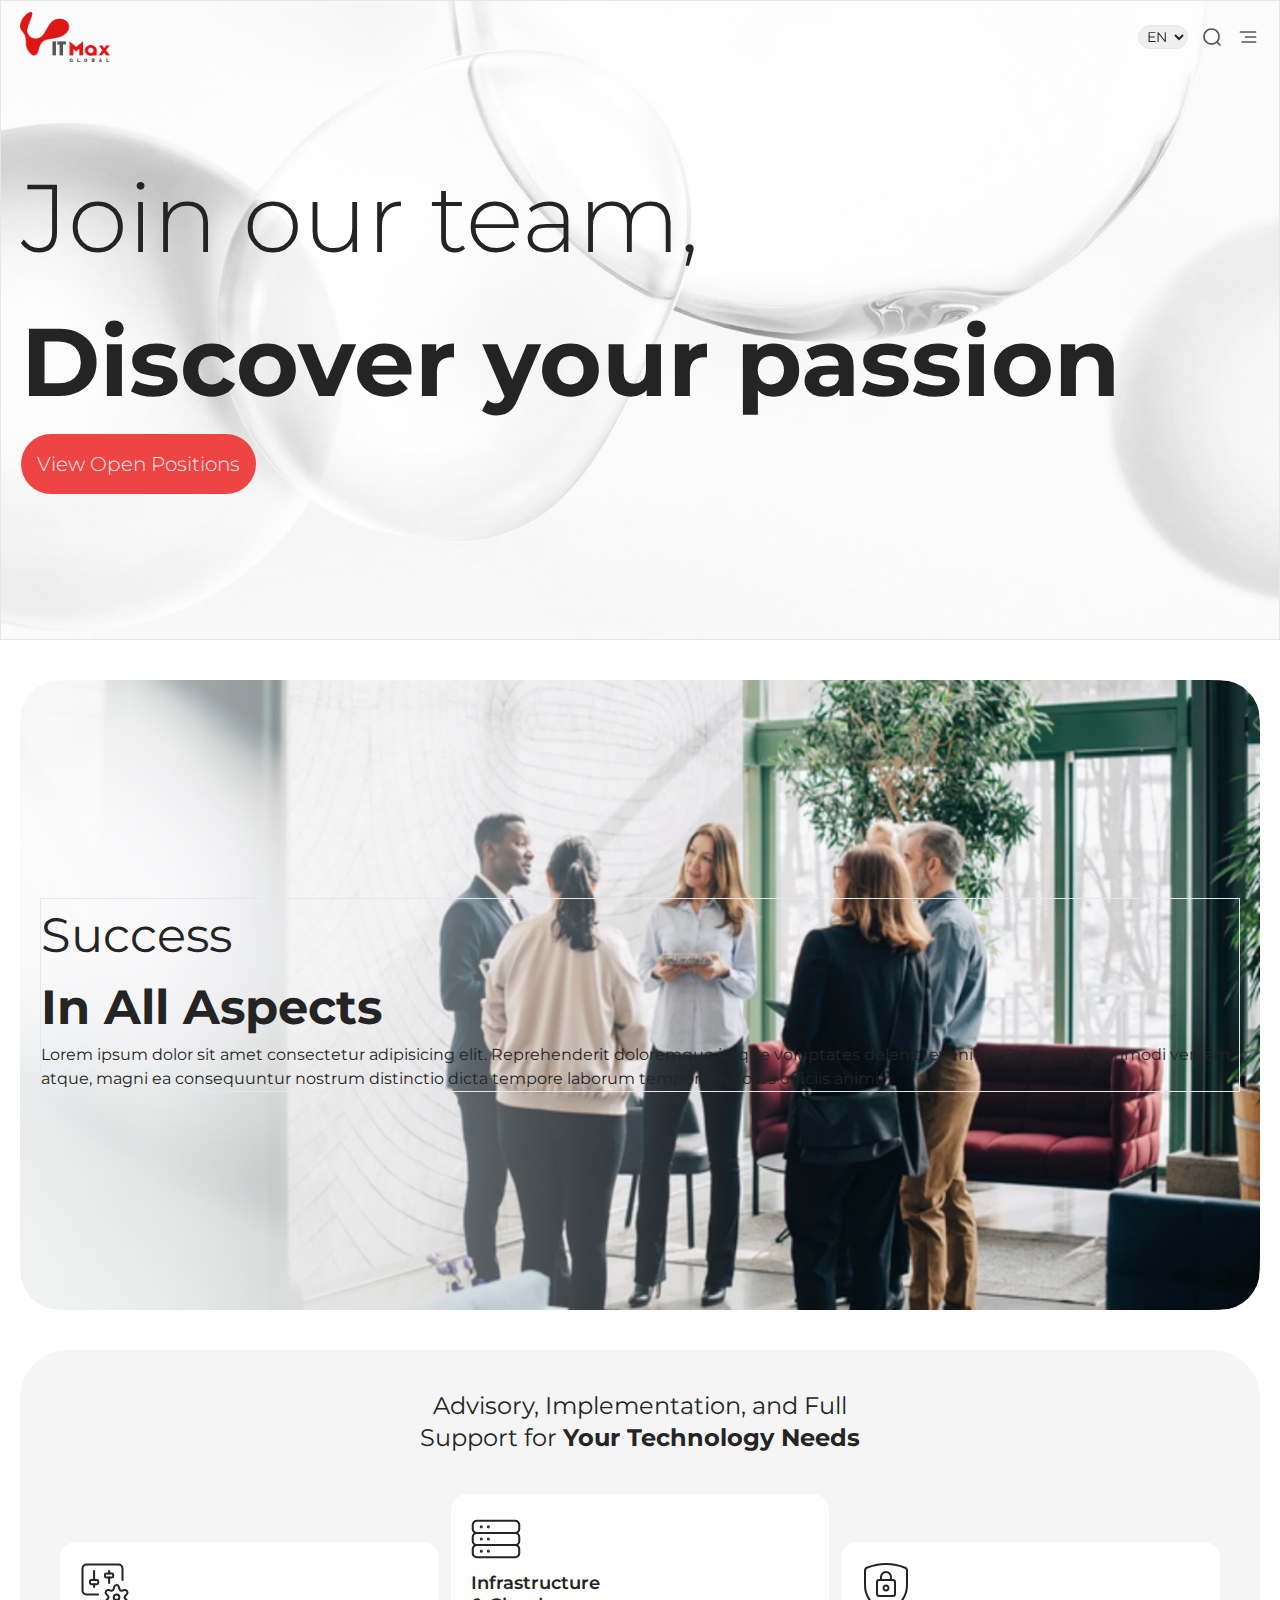
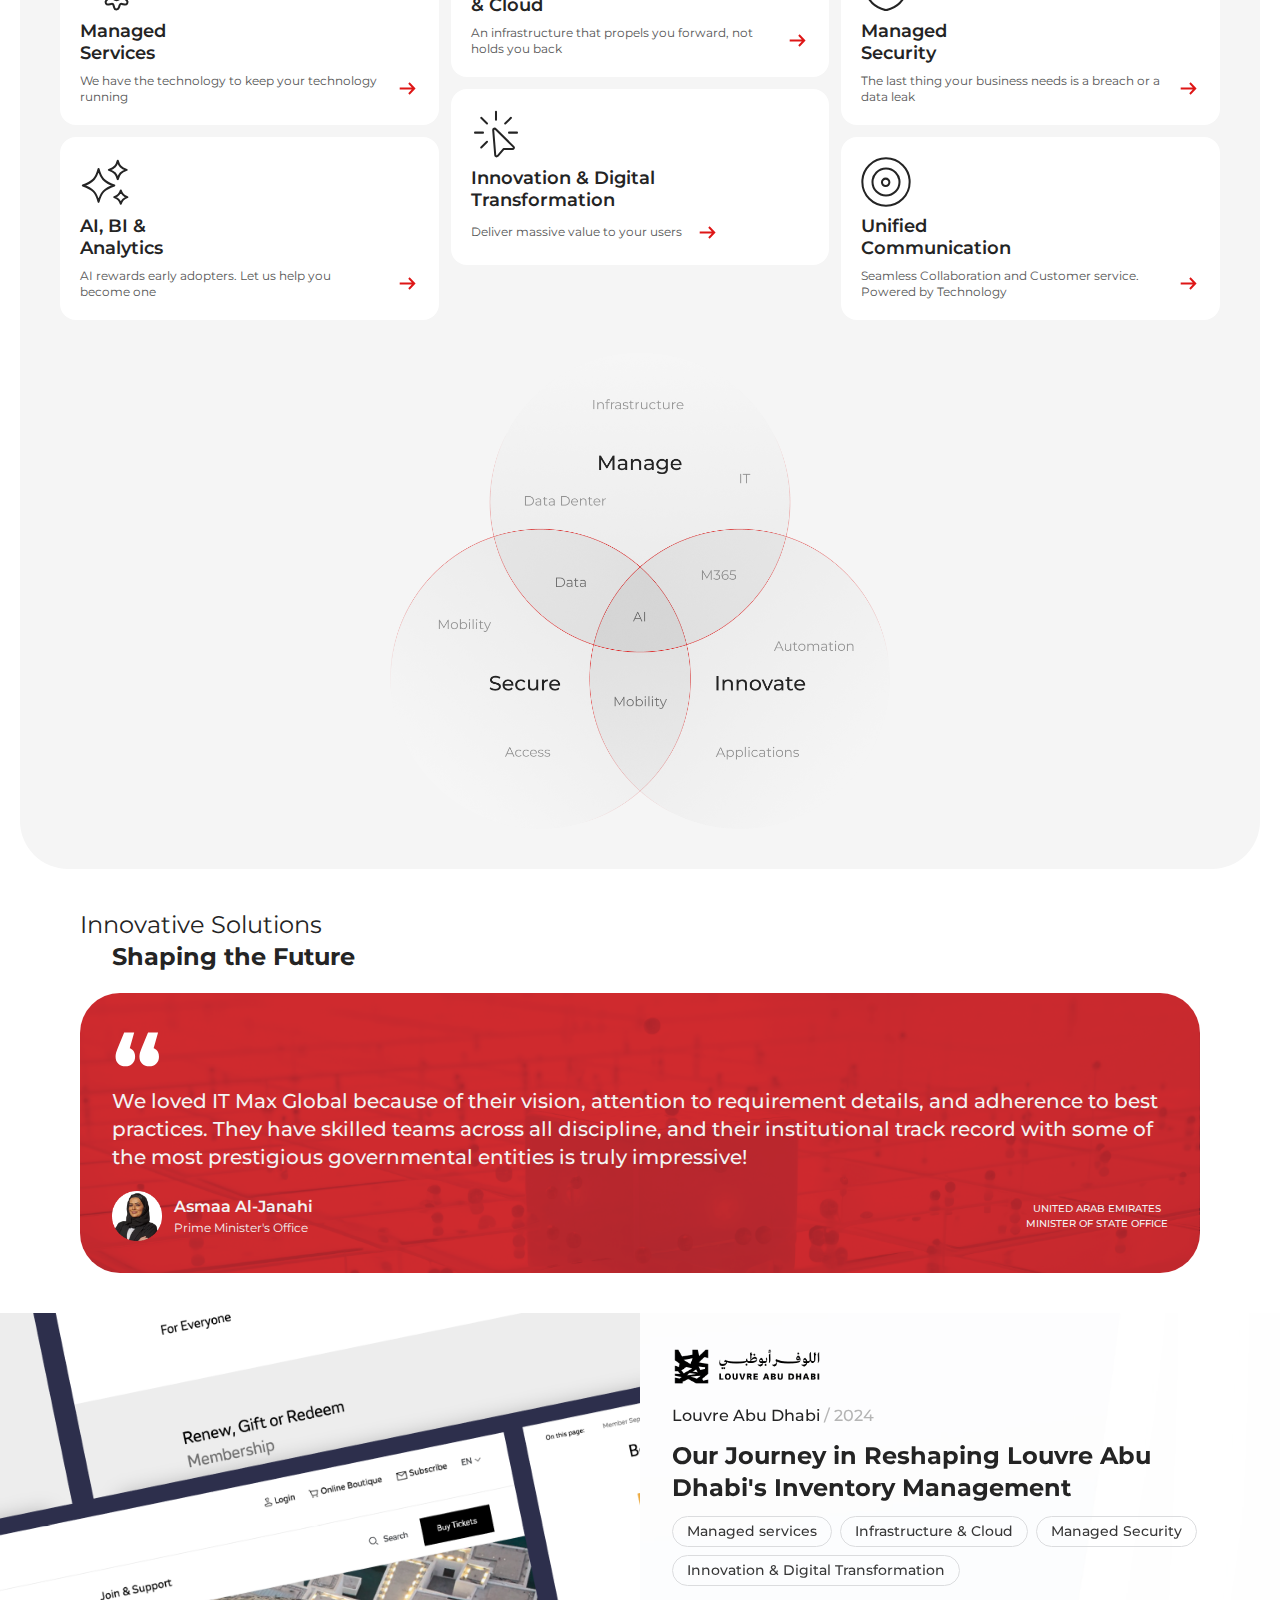
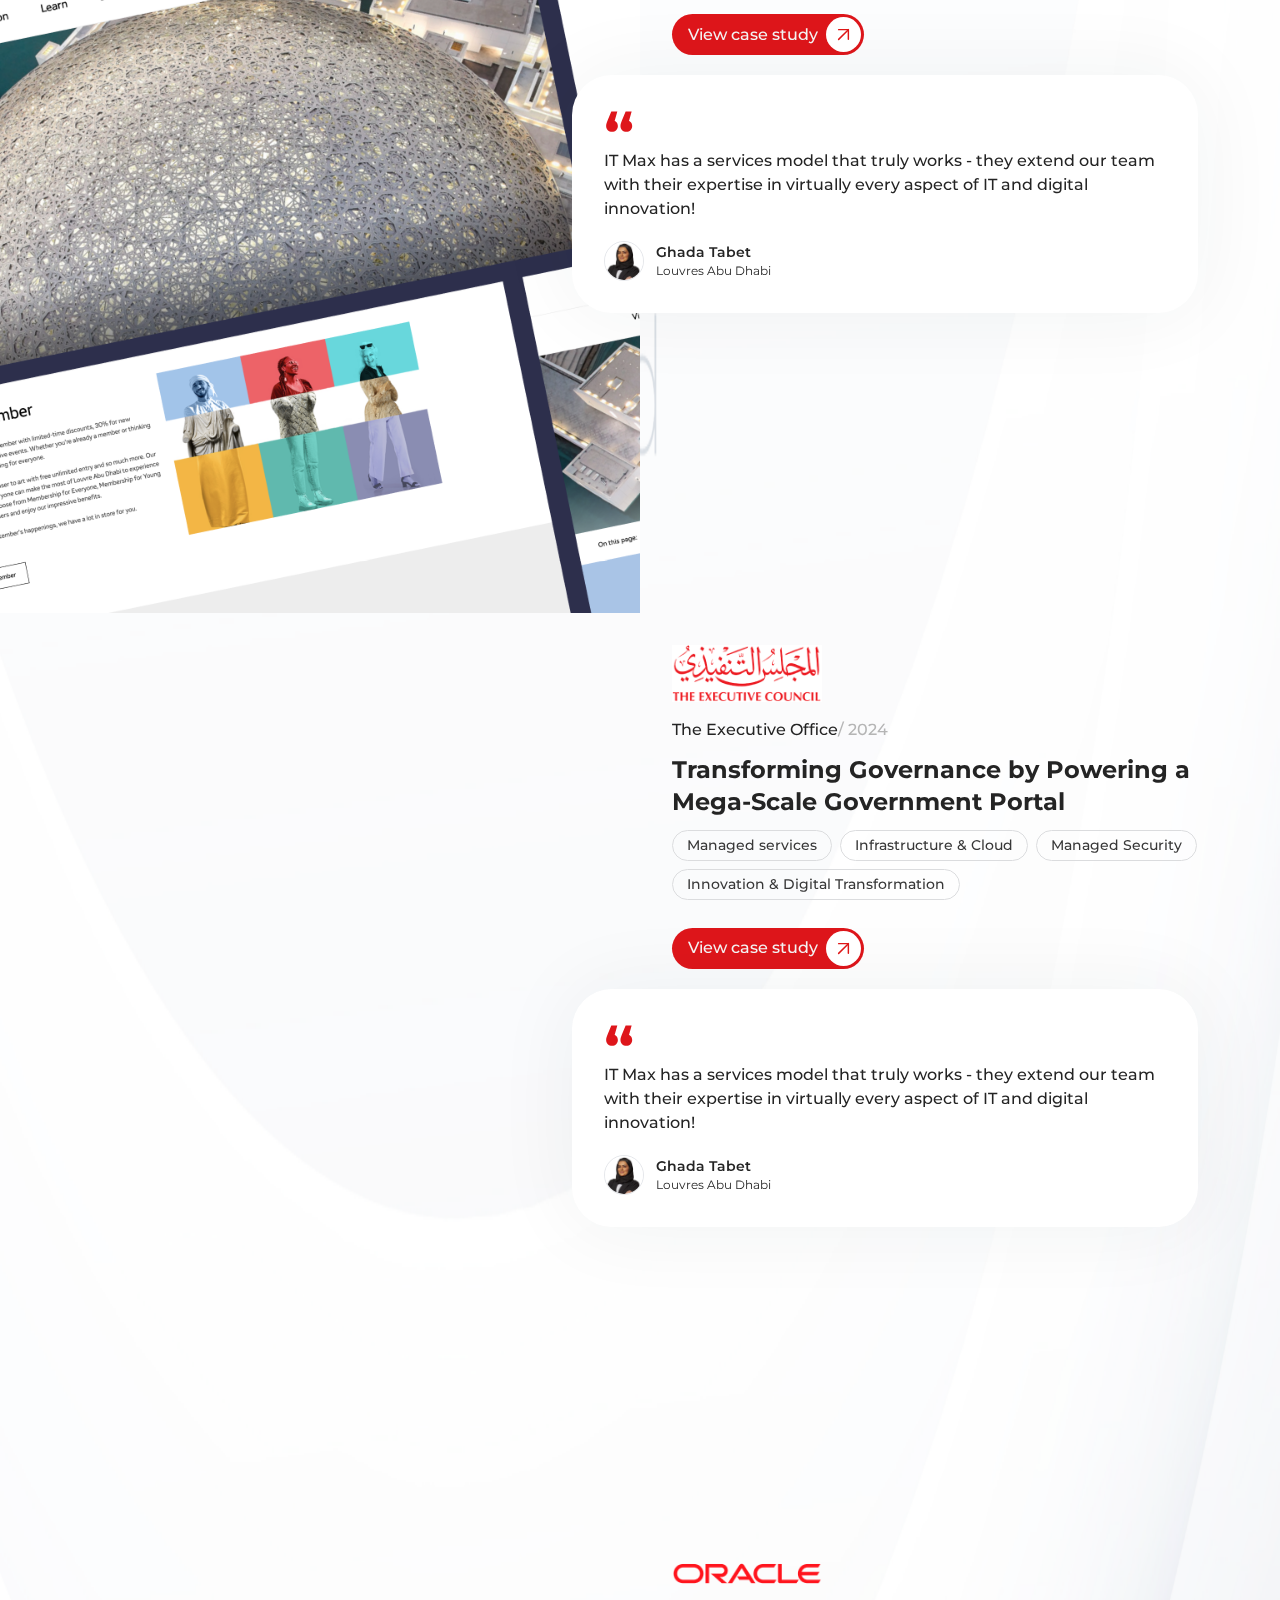
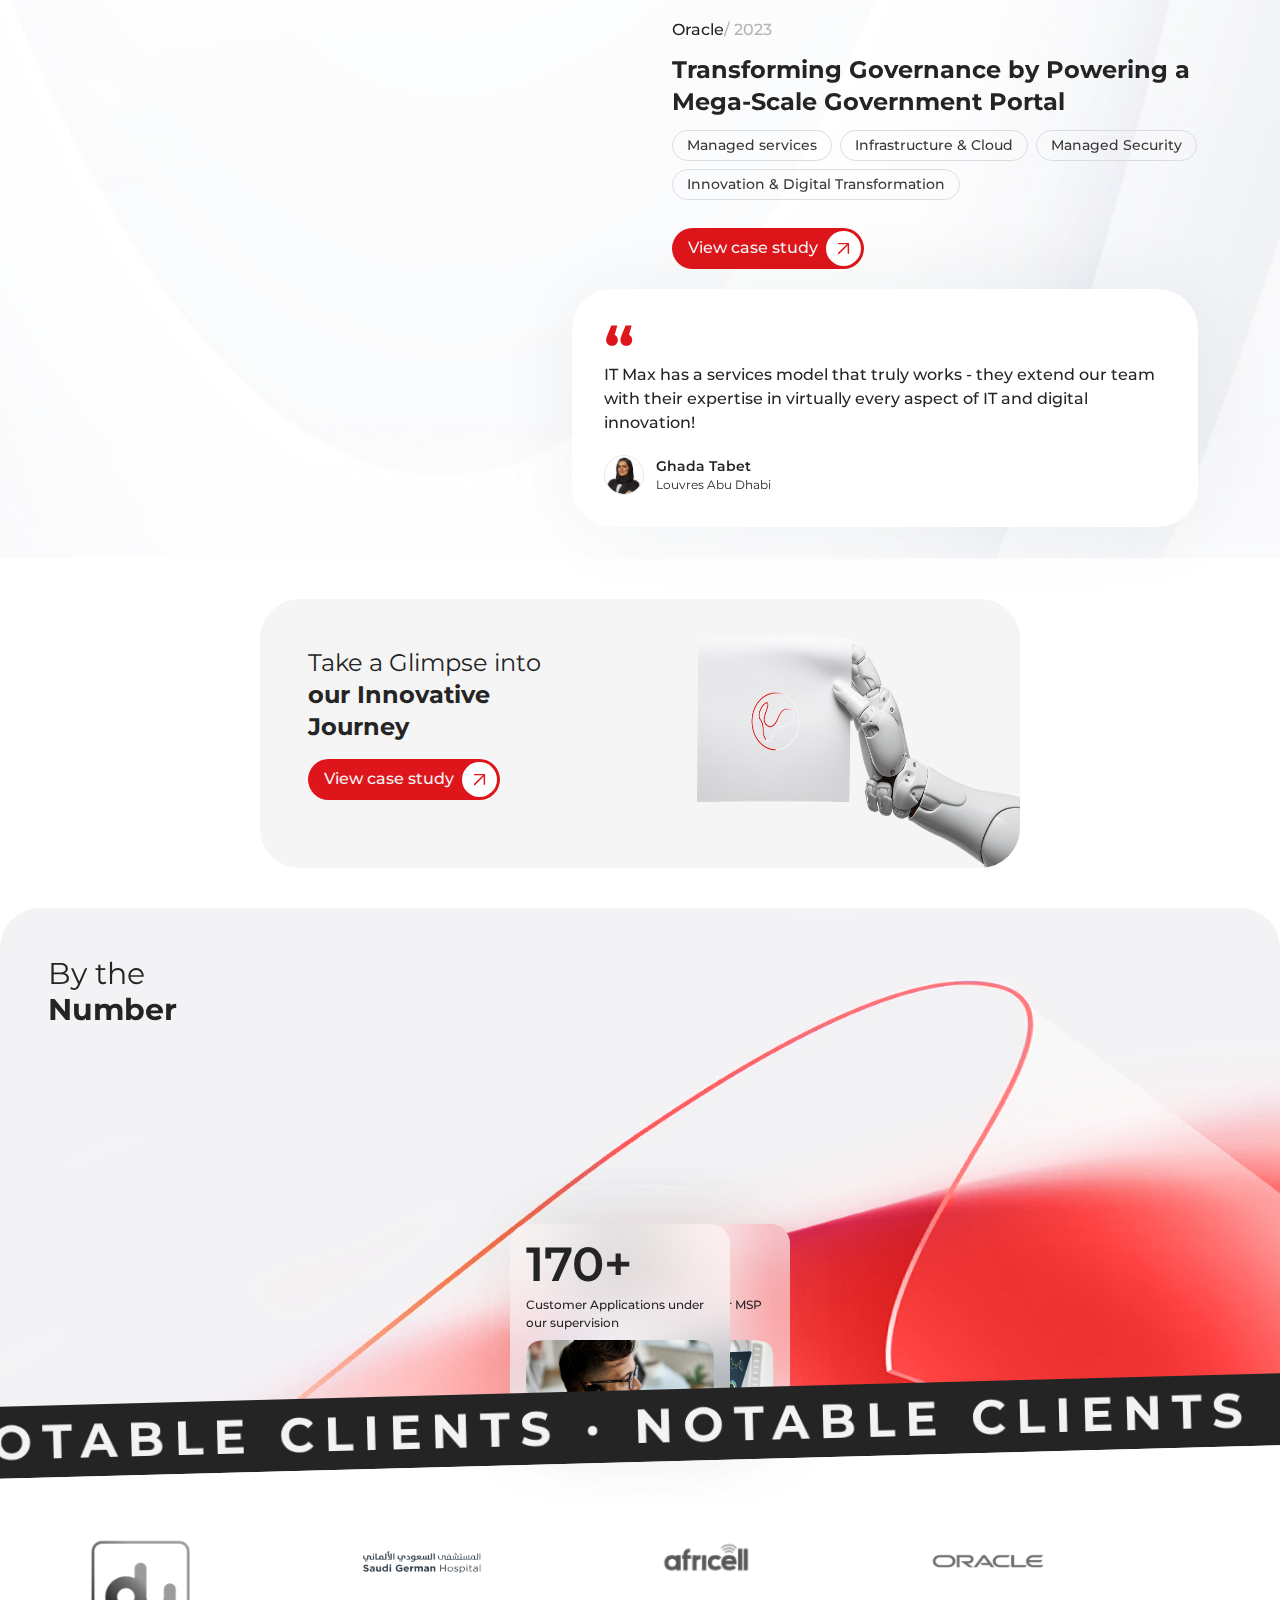
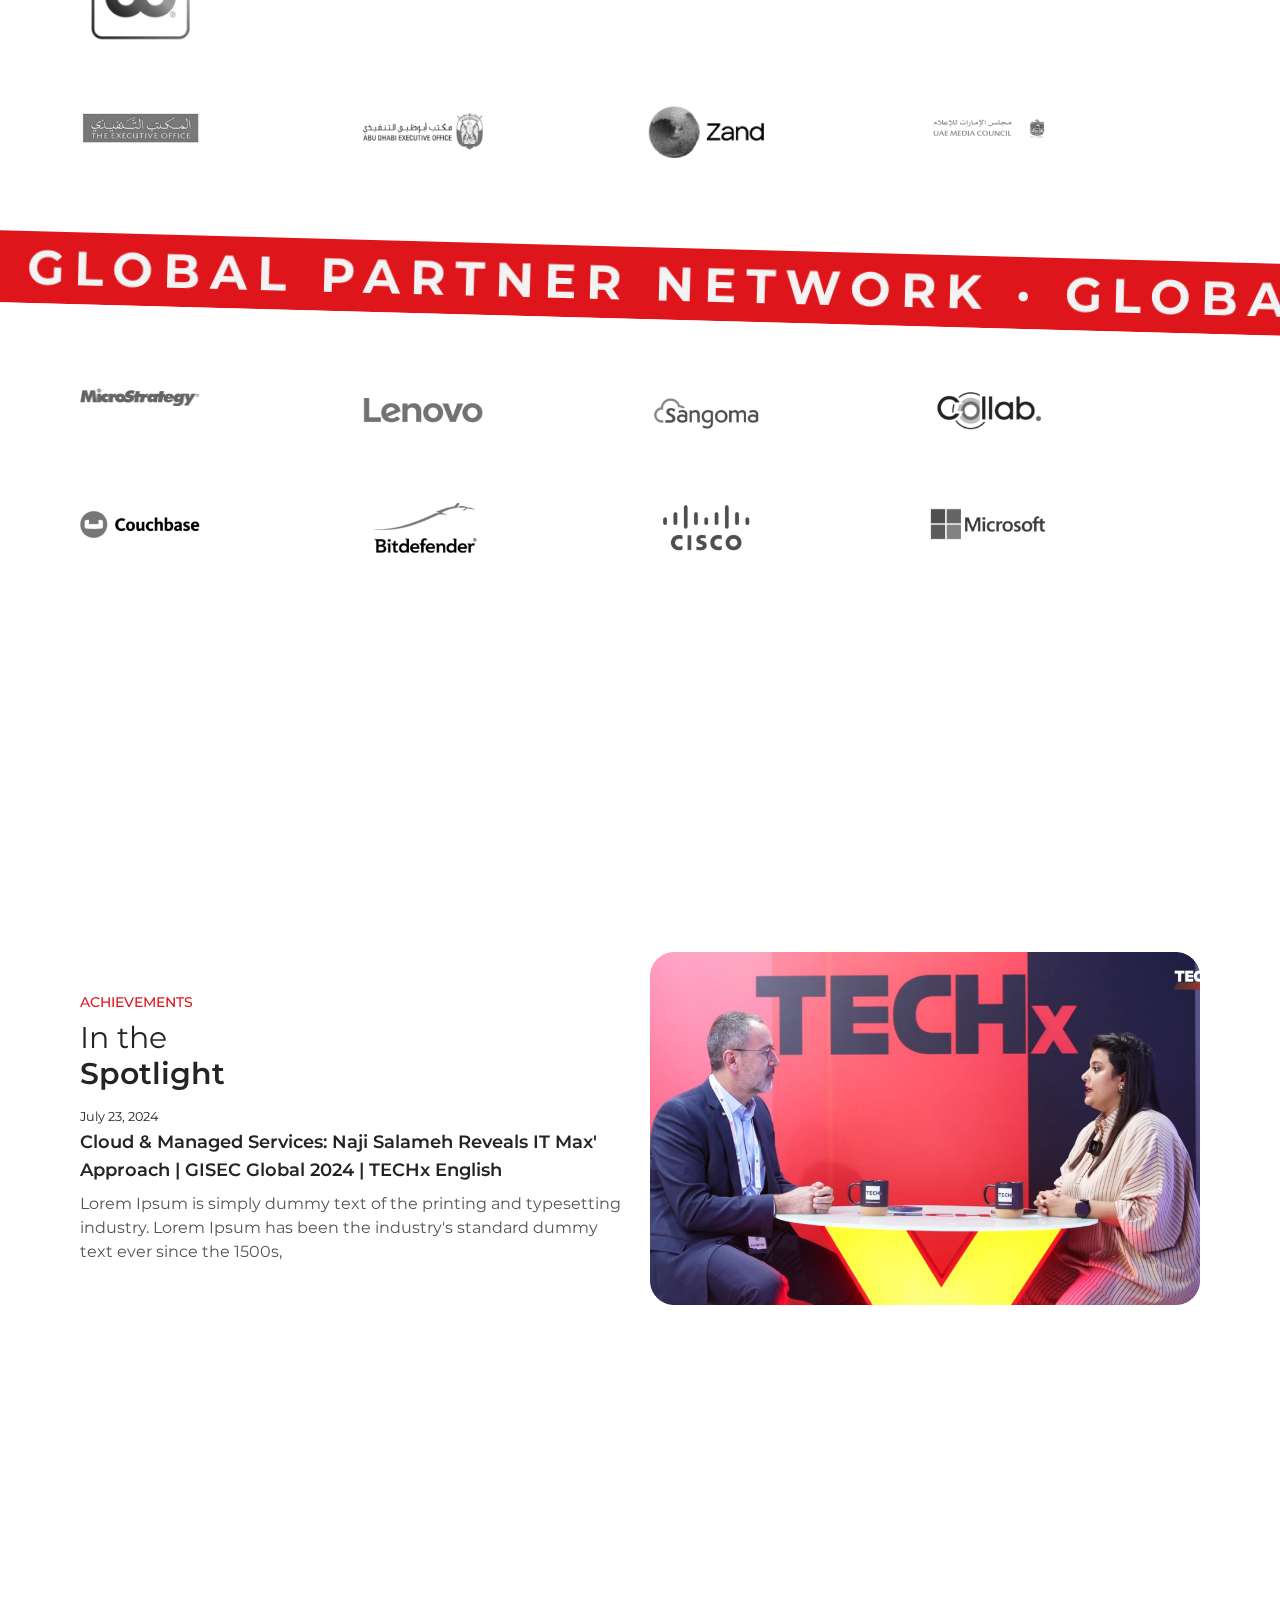
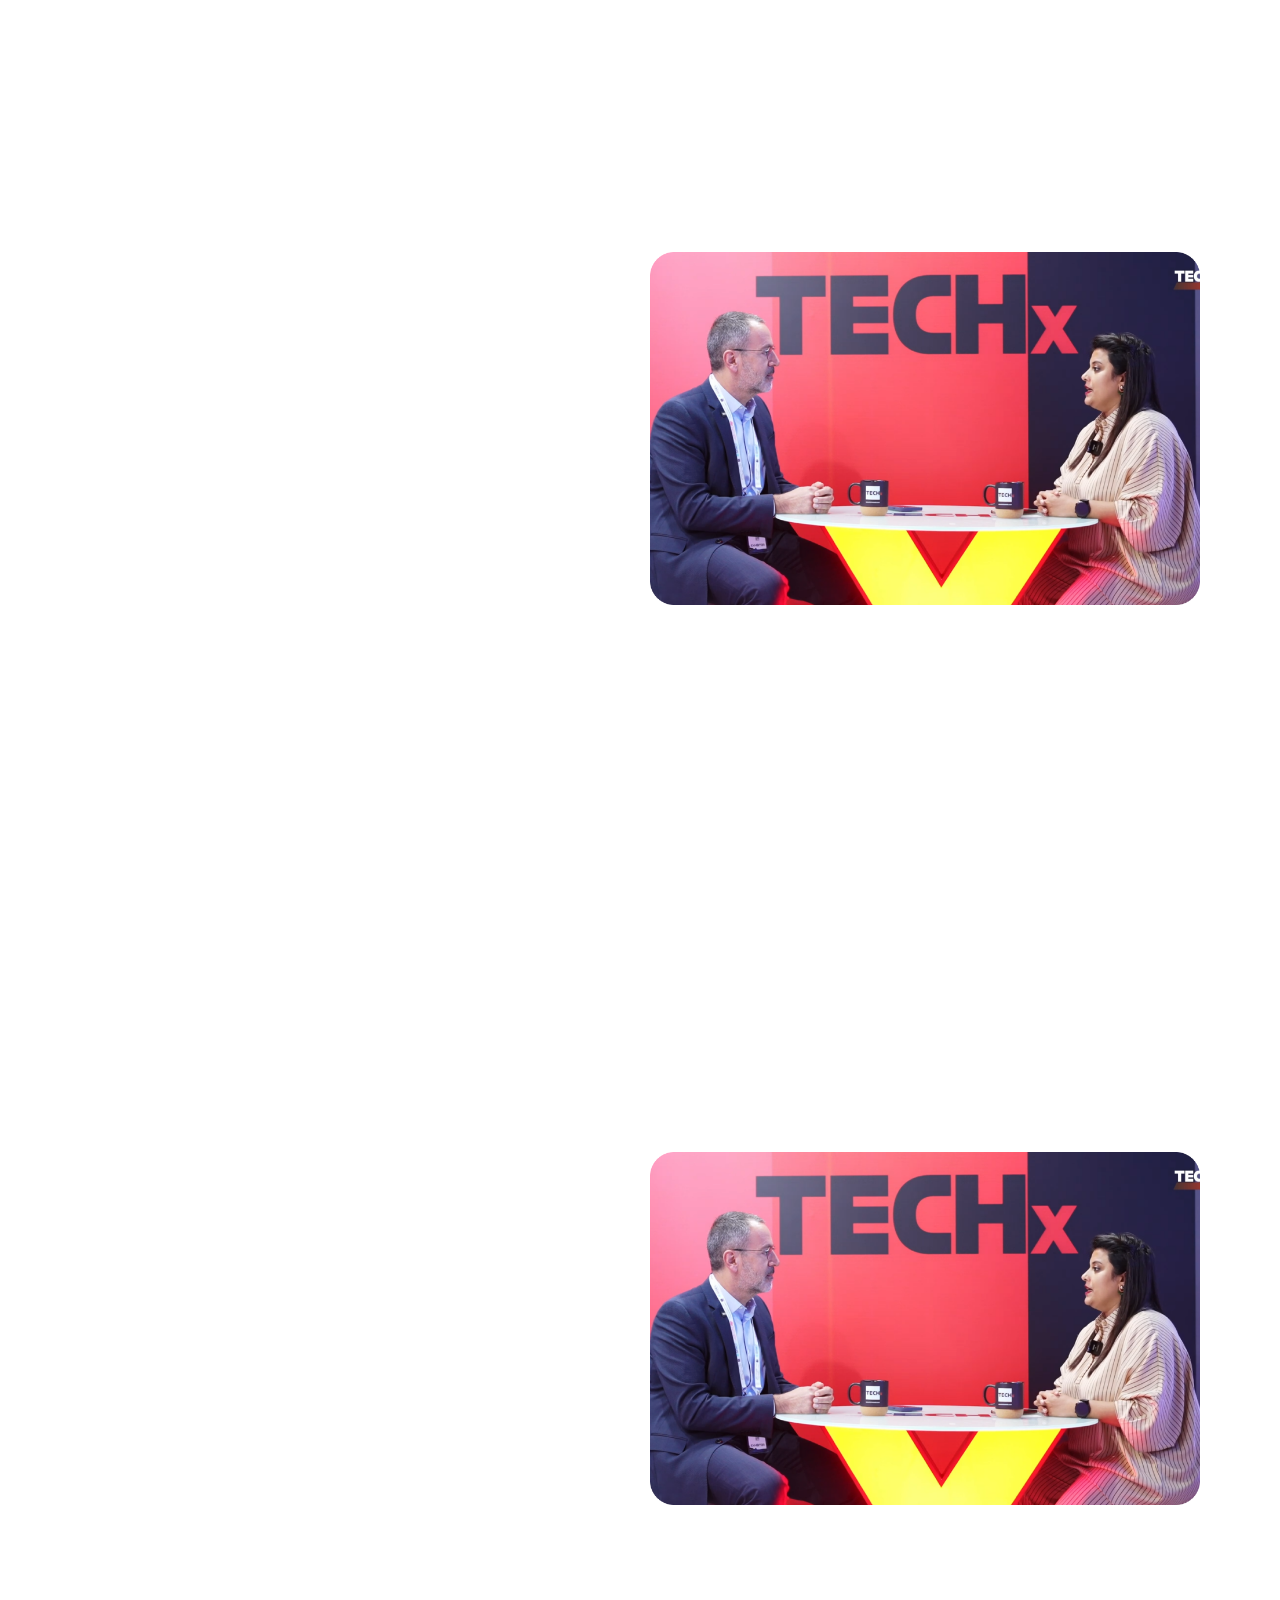
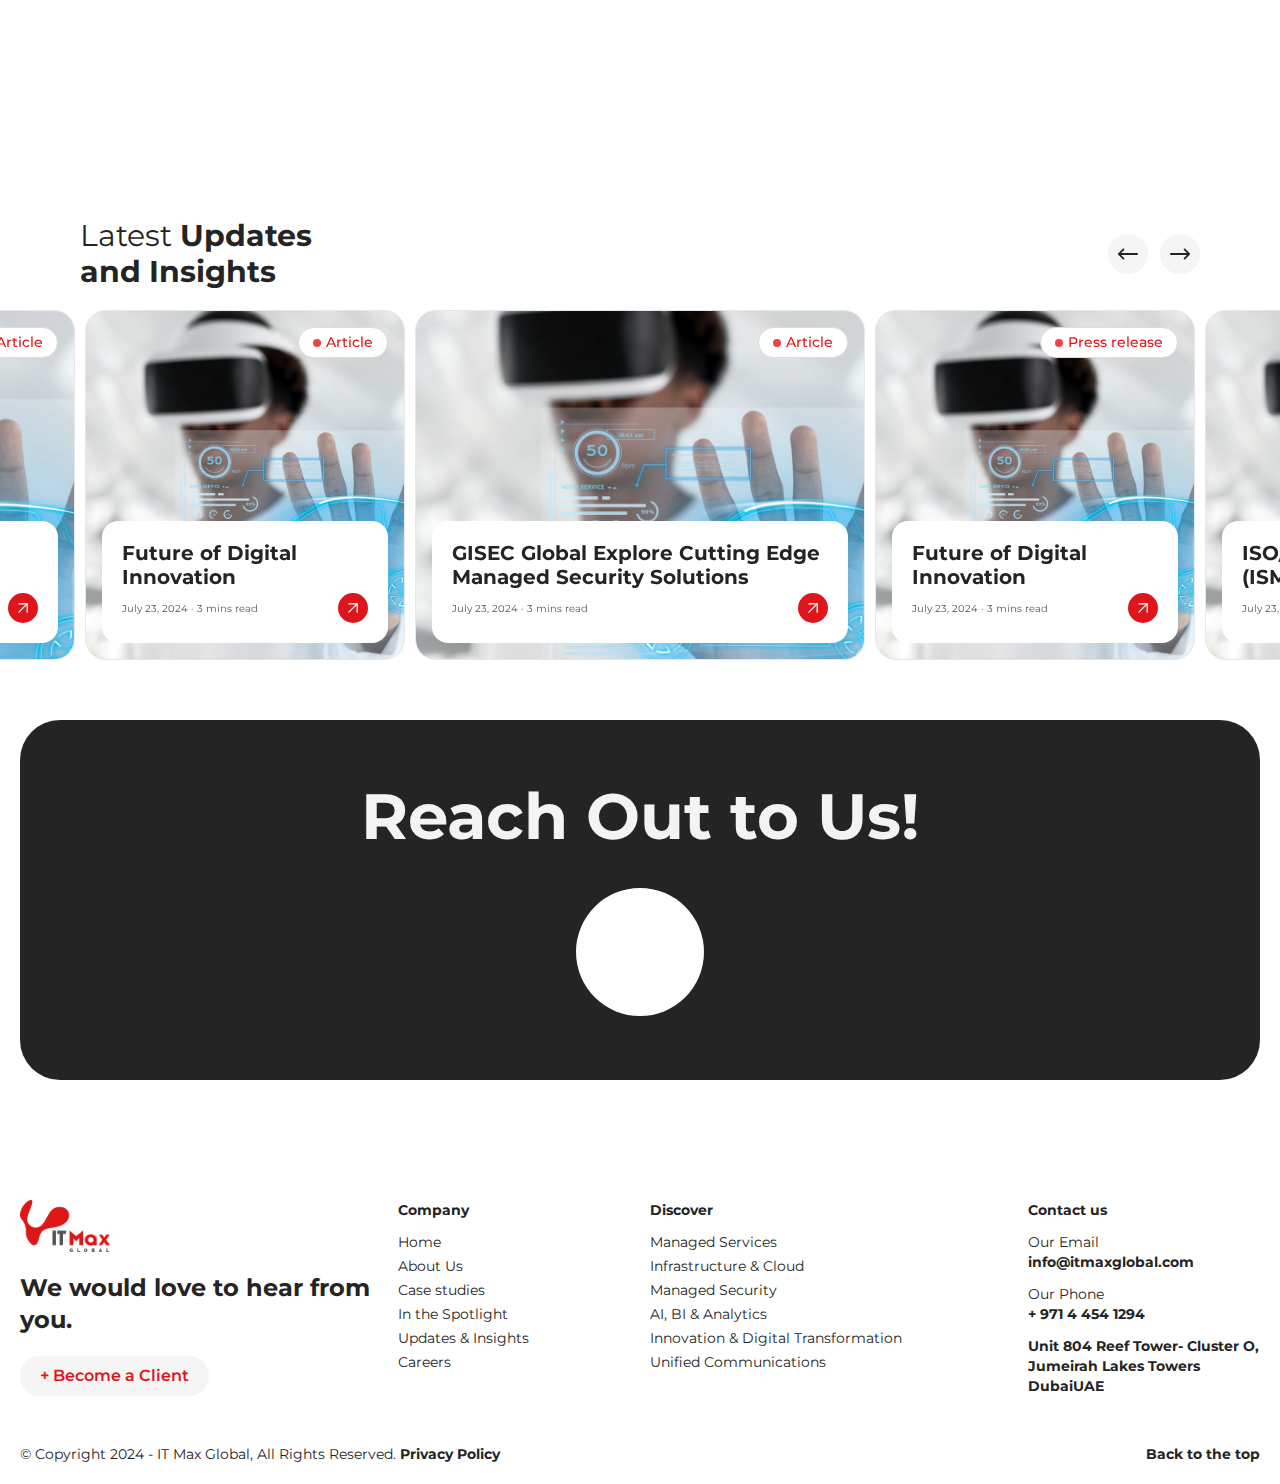
==== Careers.html @ 62c4c4c8 "Updates" ====
<!DOCTYPE html>
<html lang="en">

<head>
    <meta charset="UTF-8">
    <meta name="viewport" content="width=device-width, initial-scale=1.0">
    <title>ITMAX Global</title>
    <!-- https://unpkg.com/tailwindcss@1.9.6/dist/tailwind.min.css -->
    <link rel="stylesheet" type="text/css" href="./css/slick.css" />
    <link rel="stylesheet" href="./css/style.css">
</head>

<body class="bg-white">

    <header class="fixed top-0 w-full bg-transparent z-[1500]">
        <div class="container px-5 mx-auto">
            <div class="flex items-center py-3">
                <div class="grow">
                    <img src="./assets/logo.png" class="w-[90px] h-[50px] app-logo">
                </div>
                <div class="flex gap-3">
                    <select class="border rounded-full px-1 text-sm">
                        <option value="en">EN</option>
                    </select>
                    <img src="./icons/search.svg" class="w-[24px] h-[24px] cursor-pointer">
                    <img src="./icons/toggle.svg" class="w-[24px] h-[24px] cursor-pointer open-sidebar">
                </div>
            </div>
        </div>
    </header>

    <!-- Sidebar -->
    <section class="sidebar fixed w-screen h-screen bg-white left-[-100vw] z-[3000] overflow-y-auto">
        <div class="grid grid-cols-1 md:grid-cols-12 min-h-screen">
            <div class="col-span-5 p-[3rem] py-[2rem]">
                <div class="flex mb-[5rem] items-center">
                    <div class="grow">
                        <img src="./assets/logo.png" class="w-[90px] h-[50px]">
                    </div>
                    <div class="flex gap-3 justify-end  md:hidden">
                        <select class="border rounded-full px-1 text-sm">
                            <option value="en">EN</option>
                        </select>
                        <img src="./icons/search.svg" class="w-[24px] h-[24px] cursor-pointer">
                        <img src="./icons/close.svg" class="w-[24px] h-[24px] cursor-pointer close-sidebar">
                    </div>
                </div>

                <div class="flex flex-col gap-3">
                    <a href="#" class="item active">Home</a>
                    <a href="#" class="item">About Us</a>
                    <a href="#" class="item">Case studies</a>
                    <a href="#" class="item">In the spotlight</a>
                    <a href="#" class="item">Updates & Insights</a>
                    <a href="#" class="item">Careers</a>
                    <a href="#" class="item">Contact Us</a>
                </div>
            </div>
            <div class="col-span-7 p-[3rem] py-[2rem] bg-[#F5F5F5] h-full flex flex-col">
                <!-- <div class="flex flex-col">  -->
                <div class="hidden md:block">
                    <div class="flex gap-3 justify-end mb-[5rem]">
                        <select class="border rounded-full px-1 text-sm">
                            <option value="en">EN</option>
                        </select>
                        <img src="./icons/search.svg" class="w-[24px] h-[24px] cursor-pointer">
                        <img src="./icons/close.svg" class="w-[24px] h-[24px] cursor-pointer close-sidebar">
                    </div>
                </div>

                <h5 class="text-3xl font-medium mb-[2rem]">Services</h5>


                <div class="grid grid-cols-1 md:grid-cols-2 gap-4 mb-5">
                    <a href="#"
                        class="flex items-center bg-white p-4 px-5 rounded-[1.5rem] font-bold  hover:px-6 transition-all h-fit">
                        <div class="grow text-nowrap">Managed <br>Services</div>
                        <div><img src="./icons/right-arrow.svg" class="w-[30px]"></div>
                    </a>
                    <a href="#"
                        class="flex items-center bg-white p-4 px-5 rounded-[1.5rem] font-bold hover:px-6 transition-all h-fit">
                        <div class="grow text-nowrap">Infrastructure <br>& Cloud</div>
                        <div><img src="./icons/right-arrow.svg" class="w-[30px]"></div>
                    </a>
                    <a href="#"
                        class="flex items-center bg-white p-4 px-5 rounded-[1.5rem] font-bold hover:px-6 transition-all h-fit">
                        <div class="grow text-nowrap">Managed <br>Security</div>
                        <div><img src="./icons/right-arrow.svg" class="w-[30px]"></div>
                    </a>
                    <a href="#"
                        class="flex items-center bg-white p-4 px-5 rounded-[1.5rem] font-bold hover:px-6 transition-all h-fit">
                        <div class="grow text-nowrap">AI, BI & <br>Analytics</div>
                        <div><img src="./icons/right-arrow.svg" class="w-[30px]"></div>
                    </a>
                    <a href="#"
                        class="flex items-center bg-white p-4 px-5 rounded-[1.5rem] font-bold hover:px-6 transition-all h-fit">
                        <div class="grow text-nowrap">Innovation & Digital <br>Transformation</div>
                        <div><img src="./icons/right-arrow.svg" class="w-[30px]"></div>
                    </a>
                    <a href="#"
                        class="flex items-center bg-white p-4 px-5 rounded-[1.5rem] font-bold hover:px-6 transition-all h-fit">
                        <div class="grow text-nowrap">Unified <br>& Communications</div>
                        <div><img src="./icons/right-arrow.svg" class="w-[30px]"></div>
                    </a>
                </div>
                <div class="grow"></div>
                <div class="flex mt-5 md:m-0 md:items-end flex-col md:flex-row gap-10 md:gap-0">
                    <div class="grow">
                        <h6 class="mb-4 text-[#555] font-medium">Our Awards</h6>
                        <div class="flex items-center gap-3">
                            <img src="./assets/awards/1.png" class="w-[50px]">
                            <img src="./assets/awards/2.png" class="h-[50px]">
                        </div>
                    </div>
                    <div class="flex flex-row md:flex-col gap-3">
                        <a href="https://facebook.com" target="_blank"
                            class="bg-[#E4E4E4] w-[40px] h-[40px] rounded-full p-2"><img
                                src="./assets/social/facebook.png" alt="Facebook" class="w-[25px] h-[25px]" /></a>
                        <a href="#"
                            class="bg-[#E4E4E4] w-[40px] h-[40px] rounded-full flex items-center justify-center"><img
                                src="./assets/social/x.png" alt="X" class="w-[20px] h-[20px]" /></a>
                        <a href="#"
                            class="bg-[#E4E4E4] w-[40px] h-[40px] rounded-full flex items-center justify-center"><img
                                src="./assets/social/instagram.png" alt="Instagram" class="w-[20px] h-[20px]" /></a>
                        <a href="#"
                            class="bg-[#E4E4E4] w-[40px] h-[40px] rounded-full flex items-center justify-center"><img
                                src="./assets/social/linked-in.png" alt="LinedIn" class="w-[20px] h-[20px]" /></a>
                    </div>
                </div>
                <!-- </div> -->
            </div>
        </div>
    </section>

    <!-- Banner -->
    <section class="border banner w-full flex flex-col items-start justify-center">
        <div class="container px-5 mx-auto text-black border-2 ">

            <div class=" flex items-center">
                <div
                    class="heading-1 h--[48px] md:h--[115px] relative overflow--hidden font-light text-[1rem] md:text-[6rem] md:leading-[5rem] text-black">
                    <div class="flex gap-3 items-start">Join our team,</div>
                    <div class="flex gap-3 items-center">
                        <span class="font-bold">Discover your passion</span>
                    </div>
                    <button
                        class="flex text-xl justify-center items-center bg-red-500 text-white w-[30rem] rounded-full p-4 hover:bg-black hover:text-yellow-500">
                        View Open Positions
                    </button>
                </div>
            </div>



        </div>
    </section>



    <!-- Overview -->
    <section class="container p-5 pt-10 mx-auto" >
        <div
            class="overview-background  min-h-[50vh] lg:min-h-[70vh] flex items-center justify-center p-5 rounded-[2.5rem]">
            <div class="border flex items-start min-w-10 flex-col">
                <h1 class="text-[1rem] md:text-[3rem] md:leading-[5rem] text-black">Success</h1>
                    <span class="font-bold md:text-[3rem]">In All Aspects</span>
                    <span class="w-[15rem]"> Lorem ipsum dolor sit amet consectetur adipisicing elit. Reprehenderit doloremque itaque voluptates deleniti eveniet? Obcaecati commodi veniam atque, magni ea consequuntur nostrum distinctio dicta tempore laborum tempora maiores officiis animi!</span>
              

            </div>
        </div>
    </section>


    <!-- Services -->
    <section class="container p-5 mx-auto" id="services">
        <div class="w-full bg-light p-10 rounded-[3rem]">
            <div class="relative max-w-[450px] mx-auto mb-10 heading">
                <h5 class="text-2xl text-center">Advisory, Implementation, and Full Support for <span
                        class="font-bold">Your Technology Needs</span></h5>
            </div>

            <div class="relative grid md:grid-cols-3 gap-3 content">
                <div class="flex flex-col gap-3 md:mt-[3rem]">
                    <div class="bg-white p-5 rounded-2xl js-tilt hover:shadow-xl">
                        <img src="./icons/managed-services.svg" class="w-[50px] h-[50px] mb-2">
                        <h5 class="font-semibold mb-2 text-lg leading-[1.4rem]">Managed <br>Services</h5>
                        <div class="flex gap-3 items-center">
                            <p class="text-dark text-xs">We have the technology to keep your technology running</p>
                            <img src="./icons/right-arrow.svg" class="w-[25px] h-[25px]">
                        </div>
                    </div>

                    <div class="bg-white p-5 rounded-2xl js-tilt hover:shadow-xl">
                        <img src="./icons/ai-bi-analysis.svg" class="w-[50px] h-[50px] mb-2">
                        <h5 class="font-semibold mb-2 text-lg leading-[1.4rem]">AI, BI & <br>Analytics</h5>
                        <div class="flex gap-3 items-center">
                            <p class="text-dark text-xs">AI rewards early adopters. Let us help you become one</p>
                            <img src="./icons/right-arrow.svg" class="w-[25px] h-[25px]">
                        </div>
                    </div>
                </div>

                <div class="flex flex-col gap-3">
                    <div class="bg-white p-5 rounded-2xl js-tilt hover:shadow-xl">
                        <img src="./icons/Infrastructure-and-cloud.svg" class="w-[50px] h-[50px] mb-2">
                        <h5 class="font-semibold mb-2 text-lg leading-[1.4rem]">Infrastructure <br>& Cloud</h5>
                        <div class="flex gap-3  items-center">
                            <p class="text-dark text-xs">An infrastructure that propels you forward, not holds you back
                            </p>
                            <img src="./icons/right-arrow.svg" class="w-[25px] h-[25px]">
                        </div>
                    </div>

                    <div class="bg-white p-5 rounded-2xl js-tilt hover:shadow-xl">
                        <img src="./icons/digital-transformation.svg" class="w-[50px] h-[50px] mb-2">
                        <h5 class="font-semibold mb-2 text-lg leading-[1.4rem]">Innovation & Digital <br>Transformation
                        </h5>
                        <div class="flex gap-3 items-center">
                            <p class="text-dark text-xs">Deliver massive value to your users</p>
                            <img src="./icons/right-arrow.svg" class="w-[25px] h-[25px]">
                        </div>
                    </div>
                </div>

                <div class="flex flex-col gap-3 md:mt-[3rem]">
                    <div class="bg-white p-5 rounded-2xl js-tilt hover:shadow-xl">
                        <img src="./icons/managed-security.svg" class="w-[50px] h-[50px] mb-2">
                        <h5 class="font-semibold mb-2 text-lg leading-[1.4rem]">Managed <br>Security</h5>
                        <div class="flex gap-3 items-center">
                            <p class="text-dark text-xs">The last thing your business needs is a breach or a data leak
                            </p>
                            <img src="./icons/right-arrow.svg" class="w-[25px] h-[25px]">
                        </div>
                    </div>

                    <div class="bg-white p-5 rounded-2xl js-tilt hover:shadow-xl">
                        <img src="./icons/unified-communication.svg" class="w-[50px] h-[50px] mb-2">
                        <h5 class="font-semibold mb-2 text-lg leading-[1.4rem]">Unified <br>Communication</h5>
                        <div class="flex gap-3 items-center">
                            <p class="text-dark text-xs">Seamless Collaboration and Customer service. Powered by
                                Technology</p>
                            <img src="./icons/right-arrow.svg" class="w-[25px] h-[25px]">
                        </div>
                    </div>
                </div>
            </div>

            <div class="max-w-[500px] mx-auto mt-[2rem]">
                <img src="./assets//service-overview.png" class="w-full">
            </div>
        </div>
    </section>

    <!-- Quote -->
    <section class="container py-5 px-5 md:px-20 mx-auto" id="quote">
        <div class="relative heading">
            <h5 class="text-2xl">Innovative Solutions</h5>
            <h5 class="text-2xl font-bold ms-[2rem] mb-5">Shaping the Future</h5>
        </div>

        <div
            class="relative content bg-red p-8 rounded-[2.5rem] text-white bg-[url('../assets/testimonial-background.png')] bg-image">
            <div class="text-[5rem] mb-3">
                <svg xmlns="http://www.w3.org/2000/svg" width="50" height="50" viewBox="0 0 77 76" fill="none">
                    <path
                        d="M34.1753 10.8594L23.8903 47.7737L20.462 33.9308C24.9292 33.9308 28.5653 35.2126 31.3703 37.776C34.1753 40.3395 35.5778 43.8772 35.5778 48.3889C35.5778 52.7981 34.1233 56.387 31.2145 59.1556C28.4095 61.8216 24.8772 63.1546 20.6178 63.1546C16.2545 63.1546 12.6183 61.8216 9.70945 59.1556C6.90445 56.387 5.50195 52.7981 5.50195 48.3889C5.50195 47.0559 5.60584 45.7741 5.81362 44.5437C6.0214 43.2107 6.43695 41.6726 7.06029 39.9294C7.68362 38.1862 8.56668 35.8791 9.70945 33.0079L18.7478 10.8594L34.1753 10.8594ZM70.952 10.8594L60.667 47.7737L57.2386 33.9308C61.7058 33.9308 65.342 35.2126 68.147 37.776C70.952 40.3395 72.3545 43.8772 72.3545 48.3889C72.3545 52.7981 70.9 56.387 67.9911 59.1556C65.1861 61.8216 61.6539 63.1546 57.3945 63.1546C53.0311 63.1546 49.395 61.8216 46.4861 59.1556C43.6811 56.387 42.2786 52.7981 42.2786 48.3889C42.2786 47.0559 42.3825 45.7741 42.5903 44.5437C42.7981 43.2107 43.2136 41.6726 43.837 39.9294C44.4603 38.1862 45.3433 35.8791 46.4861 33.0079L55.5245 10.8594L70.952 10.8594Z"
                        fill="white" />
                </svg>
            </div>
            <blockquote class="text-xl mb-5 font-medium">
                We loved IT Max Global because of their vision, attention to requirement details, and adherence to best
                practices. They have skilled teams across all discipline, and their institutional track record with some
                of the most prestigious governmental entities is truly impressive!
            </blockquote>

            <div class="flex flex-col md:flex-row gap-3 items-center">
                <img src="./assets/asmaa-al-janahi.png" class="w-[50px] h-[50px]">
                <div class="grow">
                    <h5 class="font-semibold">Asmaa Al-Janahi</h5>
                    <p class="text-[12px]">Prime Minister's Office</p>
                </div>
                <div class="text-[10px] font-medium text-center">
                    <p>UNITED ARAB EMIRATES</p>
                    <p>MINISTER OF STATE OFFICE</p>
                </div>
            </div>
        </div>
    </section>

    <!-- CASE STUDIES -->
    <section class="mt-5 bg-white" id="case-study">
        <div class="grid gap-5 grid-cols-1 md:grid-cols-2 md:gap-0 case-study">
            <div class="relative ">
                <img id="study-image" src="./assets/case-study/case-study-1.png"
                    class="w-full object-cover h-[400px] md:h-screen sticky top-0 left-0">
                <!-- <img src="./assets/case-study/case-study-2.png" class="w-full object-cover h-screen">
                <img src="./assets/case-study/case-study-3.png" class="w-full object-cover h-screen"> -->
            </div>
            <div class="relative p-5 md:p-[2rem] content">
                <article class="min-h-screen" id="study-1" data-src="./assets/case-study/case-study-1.png">
                    <img src="./assets/companies/louvre-abu-dhabi.png" class="w-[150px] mb-4">
                    <h5 class="font-medium mb-3">Louvre Abu Dhabi <span class="text-light-dark">/ 2024</span></h5>
                    <h5 class="font-bold text-2xl">Our Journey in Reshaping Louvre Abu Dhabi's Inventory Management</h5>
                    <div class="my-3 mb-5">
                        <div class="badge inline-block me-1 mb-2">Managed services</div>
                        <div class="badge inline-block me-1 mb-2">Infrastructure & Cloud</div>
                        <div class="badge inline-block me-1 mb-2">Managed Security</div>
                        <div class="badge inline-block me-1 mb-2">Innovation & Digital Transformation</div>
                    </div>

                    <button class="btn-with-arrow mb-5">
                        View case study
                        <img src="./icons/arrow-top-right.svg">
                    </button>

                    <div class="relateive md:ms-[-100px] md:mr-[50px]">
                        <div class="bg-white p-8 rounded-[2.5rem] text-black box-shadow w-full">
                            <div class="text-[5rem] mb-3">
                                <img src="./icons/quote.svg" class="w-[30px]">
                            </div>
                            <blockquote class="text-normal mb-5 font-medium">
                                IT Max has a services model that truly works - they extend our team with their expertise
                                in virtually every aspect of IT and digital innovation!
                            </blockquote>

                            <div class="flex flex-col md:flex-row gap-3 items-center">
                                <img src="./assets/asmaa-al-janahi.png" class="w-[40px] h-[40px] border rounded-full">
                                <div class="grow">
                                    <h5 class="font-semibold text-sm">Ghada Tabet</h5>
                                    <p class="text-[12px]">Louvres Abu Dhabi</p>
                                </div>
                            </div>
                        </div>
                    </div>
                </article>

                <article class="min-h-screen" id="study-2" data-src="./assets/case-study/case-study-2.png">
                    <img src="./assets/companies/the-executive-council.png" class="w-[150px] mb-4">
                    <h5 class="font-medium mb-3">The Executive Office<span class="text-light-dark">/ 2024</span></h5>
                    <h5 class="font-bold text-2xl">Transforming Governance by Powering a Mega-Scale Government Portal
                    </h5>
                    <div class="my-3 mb-5">
                        <div class="badge inline-block me-1 mb-2">Managed services</div>
                        <div class="badge inline-block me-1 mb-2">Infrastructure & Cloud</div>
                        <div class="badge inline-block me-1 mb-2">Managed Security</div>
                        <div class="badge inline-block me-1 mb-2">Innovation & Digital Transformation</div>
                    </div>

                    <button class="btn-with-arrow mb-5">
                        View case study
                        <img src="./icons/arrow-top-right.svg">
                    </button>

                    <div class="relateive md:ms-[-100px] md:mr-[50px]">
                        <div class="bg-white p-8 rounded-[2.5rem] text-black box-shadow w-full">
                            <div class="text-[5rem] mb-3">
                                <img src="./icons/quote.svg" class="w-[30px]">
                            </div>
                            <blockquote class="text-normal mb-5 font-medium">
                                IT Max has a services model that truly works - they extend our team with their expertise
                                in virtually every aspect of IT and digital innovation!
                            </blockquote>

                            <div class="flex flex-col md:flex-row gap-3 items-center">
                                <img src="./assets/asmaa-al-janahi.png" class="w-[40px] h-[40px] border rounded-full">
                                <div class="grow">
                                    <h5 class="font-semibold text-sm">Ghada Tabet</h5>
                                    <p class="text-[12px]">Louvres Abu Dhabi</p>
                                </div>
                            </div>
                        </div>
                    </div>
                </article>

                <article" class="min-h-screen" id="study-3" data-src="./assets/case-study/case-study-3.png">
                    <img src="./assets/companies/oracle.png" class="w-[150px] mb-4">
                    <h5 class="font-medium mb-3">Oracle<span class="text-light-dark">/ 2023</span></h5>
                    <h5 class="font-bold text-2xl">Transforming Governance by Powering a Mega-Scale Government Portal
                    </h5>
                    <div class="my-3 mb-5">
                        <div class="badge inline-block me-1 mb-2">Managed services</div>
                        <div class="badge inline-block me-1 mb-2">Infrastructure & Cloud</div>
                        <div class="badge inline-block me-1 mb-2">Managed Security</div>
                        <div class="badge inline-block me-1 mb-2">Innovation & Digital Transformation</div>
                    </div>

                    <button class="btn-with-arrow mb-5">
                        View case study
                        <img src="./icons/arrow-top-right.svg">
                    </button>

                    <div class="relateive md:ms-[-100px] md:mr-[50px]">
                        <div class="bg-white p-8 rounded-[2.5rem] text-black box-shadow w-full">
                            <div class="text-[5rem] mb-3">
                                <img src="./icons/quote.svg" class="w-[30px]">
                            </div>
                            <blockquote class="text-normal mb-5 font-medium">
                                IT Max has a services model that truly works - they extend our team with their expertise
                                in virtually every aspect of IT and digital innovation!
                            </blockquote>

                            <div class="flex flex-col md:flex-row gap-3 items-center">
                                <img src="./assets/asmaa-al-janahi.png" class="w-[40px] h-[40px] border rounded-full">
                                <div class="grow">
                                    <h5 class="font-semibold text-sm">Ghada Tabet</h5>
                                    <p class="text-[12px]">Louvres Abu Dhabi</p>
                                </div>
                            </div>
                        </div>
                    </div>
                    </article>
            </div>
        </div>
    </section>

    <!-- Overview -->
    <section class="max-w-[800px] p-5 pt-10 mx-auto mb-5 w-full">
        <div class="bg-light rounded-[2.5rem] w-full flex items-center justify-center overflow-hidden">
            <div class="grid md:grid-cols-2 md:gap-4 items-end">
                <div class="p-[2rem] md:p-[3rem]">
                    <h5 class="text-2xl mb-4">Take a Glimpse into <span class="font-bold">our Innovative Journey</span>
                    </h5>
                    <button class="btn-with-arrow mb-5">
                        View case study
                        <img src="./icons/arrow-top-right.svg">
                    </button>
                </div>
                <div>
                    <img src="./assets/robot-arm.png" class="h-full md:min-h-[250px] js-tilt">
                </div>
            </div>
        </div>
    </section>

    <!-- Stats -->
    <section
        class="z-[1000] relative bg-[url('../assets/stats-bg.png')] min-h-[500px] w-full md:h-full bg-no-repeat bg-left-top bg-[length:100%_100%] rounded-t-[2.5rem] p-[3rem]"
        id="stats">
        <h5 class="text-3xl">By the</h5>
        <h5 class="text-3xl font-bold mb-4">Number</h5>

        <div class="hidden md:block">
            <div class="flex justify-center">
                <div class="relative w-[220px]">
                    <div
                        class="z-[1000]  w-[220px] stat stat-1 flex flex-col absolute top-[180px] left-[200px] js-tilt">
                        <h5 class="text-5xl font-semibold mb-2"><span class="count">170</span>+</h5>
                        <p class="text-[12px] grow mb-2 font-medium">Customer Applications under our supervision</p>
                        <img src="./assets/stat-1.png" class="h-[90px] w-full">
                    </div>
                </div>
                <div class="relative w-[220px]">
                    <div class="stat  w-[220px] stat-2 flex flex-col absolute top-[180px] js-tilt">
                        <h5 class="text-5xl font-semibold mb-2"><span class="count">230</span>+</h5>
                        <p class="text-[12px] grow mb-2 font-medium">Managed Endpoints</p>
                        <img src="./assets/stat-2.png" class="h-[90px] w-full">
                    </div>
                </div>
                <div class="relative w-[220px]">
                    <div class="stat  w-[220px] stat-3 flex flex-col absolute top-[180px] left-[-180px] js-tilt">
                        <h5 class="text-5xl font-semibold mb-2"><span class="count">88</span>%</h5>
                        <p class="text-[12px] grow mb-2 font-medium">Clients retention rate for MSP contracts</p>
                        <img src="./assets/stat-3.png" class="h-[90px] w-full">
                    </div>
                </div>
            </div>
        </div>

        <div class="grid grid-cols-1 gap-3 block md:hidden mb-5">
            <div class="relative">
                <div class="stat w-full flex flex-col">
                    <h5 class="text-5xl font-semibold mb-2">170+</h5>
                    <p class="text-[12px] grow mb-2 font-medium">Customer Applications under our supervision</p>
                    <img src="./assets/stat-1.png" class="h-[90px] w-full">
                </div>
            </div>
            <div class="relative">
                <div class="stat flex flex-col">
                    <h5 class="text-5xl font-semibold mb-2">230+</h5>
                    <p class="text-[12px] grow mb-2 font-medium">Managed Endpoints</p>
                    <img src="./assets/stat-2.png" class="h-[90px] w-full">
                </div>
            </div>
            <div class="relative">
                <div class="stat flex flex-col">
                    <h5 class="text-5xl font-semibold mb-2">88%</h5>
                    <p class="text-[12px] grow mb-2 font-medium">Clients retention rate for MSP contracts</p>
                    <img src="./assets/stat-3.png" class="h-[90px] w-full">
                </div>
            </div>
        </div>
    </section>

    <div class="z-[1100] relative overflow-x-hidden min-h-[100px] md:min-h-[130px] top-[-50px] trusted-partner-network">
        <div style="letter-spacing: 10px;" dir="rtl"
            class="uppercase overflow-y-auto no-scrollbar bg-[#242424] p-0 ps-5 md:ps-10 text-white text-[2rem] md:text-[3rem] font-bold absolute -translate-x-1/2 -translate-y-1/2 bottom-[-10px] left-1/2 rotate-[-1.5deg] w-[102vw] text-nowrap">
            Notable CLIENTS · Notable CLIENTS · Notable CLIENTS · Notable CLIENTS · Notable CLIENTS · Notable CLIENTS
        </div>
    </div>

    <!-- Trusted Partners -->
    <section class="partners container pb-5 px-5 md:px-20 mx-auto mb-10">
        <!-- <div class="grid grid-cols-2 md:grid-cols-4 gap-[3rem] md:gap-[4rem] items-center"> -->
        <div class="list-1 mb-[4rem]">
            <div><img src="./assets/companies/trusted-partners/oracle.png"></div>
            <div><img src="./assets/companies/trusted-partners/2.png"></div>
            <div><img src="./assets/companies/trusted-partners/3.png"></div>
            <div><img src="./assets/companies/trusted-partners/africell.png"></div>
            <div><img src="./assets/companies/trusted-partners/oracle.png"></div>
            <div><img src="./assets/companies/trusted-partners/2.png"></div>
            <div><img src="./assets/companies/trusted-partners/3.png"></div>
            <div><img src="./assets/companies/trusted-partners/africell.png"></div>
        </div>

        <div class="list-2">
            <div><img src="./assets/companies/trusted-partners/5.png"></div>
            <div><img src="./assets/companies/trusted-partners/6.png"></div>
            <div><img src="./assets/companies/trusted-partners/7.png"></div>
            <div><img src="./assets/companies/trusted-partners/zand.png"></div>
            <div><img src="./assets/companies/trusted-partners/5.png"></div>
            <div><img src="./assets/companies/trusted-partners/6.png"></div>
            <div><img src="./assets/companies/trusted-partners/7.png"></div>
            <div><img src="./assets/companies/trusted-partners/zand.png"></div>
        </div>
    </section>

    <div class="relative overflow-hidden min-h-[130px] mb-5 global-partner-network">
        <div style="letter-spacing: 10px;"
            class="uppercase overflow-y-auto no-scrollbar bg-red p-0 ps-5 md:ps-10 text-white text-[2rem] md:text-[3rem] font-bold absolute -translate-x-1/2 -translate-y-1/2 top-1/2 left-1/2 rotate-[1.5deg] w-[102vw] text-nowrap">
            Global partner network · Global partner network · Global partner network · Global partner network · Global
            partner network · Global partner network · Global partner network
        </div>
    </div>

    <!-- Global Partners -->
    <section class="partners container py-5 px-5 md:px-20 mx-auto mb-10 md:mb-20 flex-col gap-5">
        <!-- <div class="grid grid-cols-2 md:grid-cols-4 gap-[3rem] md:gap-[4rem] items-center"> -->
        <div class="list-1 mb-[4rem]">
            <div><img src="./assets/companies/global-partners/collab.png"></div>
            <div><img src="./assets/companies/global-partners/micro-strategy.png"></div>
            <div><img src="./assets/companies/global-partners/lenovo.png"></div>
            <div><img src="./assets/companies/global-partners/sangoma.png"></div>
            <div><img src="./assets/companies/global-partners/collab.png"></div>
            <div><img src="./assets/companies/global-partners/micro-strategy.png"></div>
            <div><img src="./assets/companies/global-partners/lenovo.png"></div>
            <div><img src="./assets/companies/global-partners/sangoma.png"></div>
        </div>

        <div class="list-2">
            <div><img src="./assets/companies/global-partners/microsoft.png"></div>
            <div><img src="./assets/companies/global-partners/couchbase.png"></div>
            <div><img src="./assets/companies/global-partners/bitdefender.png"></div>
            <div><img src="./assets/companies/global-partners/cisco.png"></div>
            <div><img src="./assets/companies/global-partners/microsoft.png"></div>
            <div><img src="./assets/companies/global-partners/couchbase.png"></div>
            <div><img src="./assets/companies/global-partners/bitdefender.png"></div>
            <div><img src="./assets/companies/global-partners/cisco.png"></div>
    </section>

    <!-- Achievements -->
    <section class="achievements container py-5 px-5 md:px-20 mx-auto">
        <div class="grid md:grid-cols-2 gap-5">
            <div class="h-screen flex flex-col justify-center sticky top-0">
                <h6 class="text-red uppercase font-medium mb-2 text-sm">Achievements</h6>
                <h5 class="text-3xl">In the</h5>
                <h5 class="text-3xl font-semibold mb-3">Spotlight</h5>

                <article>
                    <small>July 23, 2024</small>
                    <h6 class="text-lg font-semibold mb-2">Cloud & Managed Services: Naji Salameh Reveals IT Max'
                        Approach | GISEC Global 2024 | TECHx English</h6>
                    <p class="text-dark">Lorem Ipsum is simply dummy text of the printing and typesetting industry.
                        Lorem Ipsum has been the industry's standard dummy text ever since the 1500s,</p>
                </article>
            </div>
            <div class="relative">
                <div class="min-h-screen flex items-center justify-center achievement"><img src="./assets/media.png"
                        alt=""></div>
                <div class="min-h-screen flex items-center justify-center achievement"><img src="./assets/media.png"
                        alt=""></div>
                <div class="min-h-screen flex items-center justify-center achievement"><img src="./assets/media.png"
                        alt=""></div>
            </div>
        </div>
    </section>

    <!-- Latest Updates -->
    <section class="latest-updated container py-5 px-5 md:px-20 mx-auto overflow-x-hidden">
        <div class="flex items-center mb-5">
            <div class="text-3xl grow">
                <h5>Latest <span class="font-bold">Updates</span></h5>
                <h4 class="font-bold">and Insights</h4>
            </div>
            <div class="flex gap-3">
                <button class="prev-slide slider-btn">
                    <svg class="rotate-[180deg]" fill="#000000" height="20px" width="20px" version="1.1" id="Layer_1"
                        xmlns="http://www.w3.org/2000/svg" xmlns:xlink="http://www.w3.org/1999/xlink"
                        viewBox="0 0 330 330" xml:space="preserve">
                        <path id="XMLID_27_"
                            d="M15,180h263.787l-49.394,49.394c-5.858,5.857-5.858,15.355,0,21.213C232.322,253.535,236.161,255,240,255
                        s7.678-1.465,10.606-4.394l75-75c5.858-5.857,5.858-15.355,0-21.213l-75-75c-5.857-5.857-15.355-5.857-21.213,0
                        c-5.858,5.857-5.858,15.355,0,21.213L278.787,150H15c-8.284,0-15,6.716-15,15S6.716,180,15,180z" />
                    </svg>
                </button>
                <button class="slider-btn next-slide">
                    <svg fill="#000000" height="20px" width="20px" version="1.1" id="Layer_1"
                        xmlns="http://www.w3.org/2000/svg" xmlns:xlink="http://www.w3.org/1999/xlink"
                        viewBox="0 0 330 330" xml:space="preserve">
                        <path id="XMLID_27_"
                            d="M15,180h263.787l-49.394,49.394c-5.858,5.857-5.858,15.355,0,21.213C232.322,253.535,236.161,255,240,255
                        s7.678-1.465,10.606-4.394l75-75c5.858-5.857,5.858-15.355,0-21.213l-75-75c-5.857-5.857-15.355-5.857-21.213,0
                        c-5.858,5.857-5.858,15.355,0,21.213L278.787,150H15c-8.284,0-15,6.716-15,15S6.716,180,15,180z" />
                    </svg>
                </button>
            </div>
        </div>

        <div class="slider">
            <div
                class="w-[450px] max-w-[95vw] bg-white p-4 border rounded-[1.3rem] bg-[url('../assets/blog.png')] bg-image h-[350px] !flex flex-col justify-between">
                <div>
                    <div class="badge bg-white text-red ms-auto flex !gap-[5px] items-center">
                        <div class="w-2 h-2 bg-red-500 rounded-full"></div> Article
                    </div>
                </div>
                <div class="bg-white p-5 rounded-2xl">
                    <h5 class="font-bold mb-1 text-xl leading-[1.5rem]">GISEC Global Explore Cutting Edge Managed
                        Security Solutions</h5>
                    <div class="flex items-center justify-between">
                        <div class="text-[10px] text-dark">July 23, 2024 · 3 mins read</div>
                        <a class="w-[30px] h-[30px] link text-red font-medium" href="#"><img
                                src="./icons/arrow-top-right-red.svg" alt=""></a>
                    </div>
                </div>
            </div>

            <div
                class="w-[320px] max-w-[95vw] bg-white p-4 border rounded-[1.3rem] bg-[url('../assets/blog.png')] bg-image h-[350px] !flex flex-col justify-between">
                <div>
                    <div class="badge bg-white text-red ms-auto flex !gap-[5px] items-center">
                        <div class="w-2 h-2 bg-red-500 rounded-full"></div> Press release
                    </div>
                </div>
                <div class="bg-white p-5 rounded-2xl">
                    <h5 class="font-bold mb-1 text-xl leading-[1.5rem]">Future of Digital Innovation</h5>
                    <div class="flex items-center justify-between">
                        <div class="text-[10px] text-dark">July 23, 2024 · 3 mins read</div>
                        <a class="w-[30px] h-[30px] link text-red font-medium" href="#"><img
                                src="./icons/arrow-top-right-red.svg" alt=""></a>
                    </div>
                </div>
            </div>

            <div
                class="w-[320px] max-w-[95vw] bg-white p-4 border rounded-[1.3rem] bg-[url('../assets/blog.png')] bg-image h-[350px] !flex flex-col justify-between">
                <div>
                    <div class="badge bg-white text-red ms-auto flex !gap-[5px] items-center">
                        <div class="w-2 h-2 bg-red-500 rounded-full"></div> Article
                    </div>
                </div>
                <div class="bg-white p-5 rounded-2xl">
                    <h5 class="font-bold mb-1 text-xl leading-[1.5rem]">ISO/IEC Workshop (ISMS)</h5>
                    <div class="flex items-center justify-between">
                        <div class="text-[10px] text-dark">July 23, 2024 · 3 mins read</div>
                        <a class="w-[30px] h-[30px] link text-red font-medium" href="#"><img
                                src="./icons/arrow-top-right-red.svg" alt=""></a>
                    </div>
                </div>
            </div>

            <div
                class="w-[500px] max-w-[95vw] bg-white p-4 border rounded-[1.3rem] bg-[url('../assets/blog.png')] bg-image h-[350px] !flex flex-col justify-between">
                <div>
                    <div class="badge bg-white text-red ms-auto flex !gap-[5px] items-center">
                        <div class="w-2 h-2 bg-red-500 rounded-full"></div> Article
                    </div>
                </div>
                <div class="bg-white p-5 rounded-2xl">
                    <h5 class="font-bold mb-1 text-xl leading-[1.5rem]">GISEC Global Explore Cutting Edge Managed
                        Security Solutions</h5>
                    <div class="flex items-center justify-between">
                        <div class="text-[10px] text-dark">July 23, 2024 · 3 mins read</div>
                        <a class="w-[30px] h-[30px] link text-red font-medium" href="#"><img
                                src="./icons/arrow-top-right-red.svg" alt=""></a>
                    </div>
                </div>
            </div>

            <div
                class="w-[320px] max-w-[95vw] bg-white p-4 border rounded-[1.3rem] bg-[url('../assets/blog.png')] bg-image h-[350px] !flex flex-col justify-between">
                <div>
                    <div class="badge bg-white text-red ms-auto flex !gap-[5px] items-center">
                        <div class="w-2 h-2 bg-red-500 rounded-full"></div> Article
                    </div>
                </div>
                <div class="bg-white p-5 rounded-2xl">
                    <h5 class="font-bold mb-1 text-xl leading-[1.5rem]">Future of Digital Innovation</h5>
                    <div class="flex items-center justify-between">
                        <div class="text-[10px] text-dark">July 23, 2024 · 3 mins read</div>
                        <a class="w-[30px] h-[30px] link text-red font-medium" href="#"><img
                                src="./icons/arrow-top-right-red.svg" alt=""></a>
                    </div>
                </div>
            </div>
        </div>
    </section>

    <!-- Contact Us -->
    <section class="container p-5 pt-10 mx-auto" id="contact">
        <div class="bg-[#242424] w-full py-[2rem] md:py-[4rem] rounded-[2.5rem]">
            <h5 class="text-3xl md:text-[4rem] md:leading-[4rem] font-bold mb-5 md:mb-10 text-center text-white ">Reach
                Out to Us!</h5>
            <div
                class="contact-wrapper bg-[#FFF] p-[2rem] md:p-[4rem] md:max-w-[700px] mx-[2rem] md:mx-auto w-[100px] h-[100px] overflow-hidden rounded-full">
                <form class="grid grid-cols-1 md:grid-cols-2 gap-[2rem]">
                    <div><input type="text" placeholder="Name" required /></div>
                    <div><input type="text" placeholder="Company" required /></div>
                    <div><input type="email" placeholder="Email" required /></div>
                    <div><input type="tel" placeholder="Phone" required /></div>
                    <div class="md:col-span-2"><textarea rows="3" placeholder="Message"></textarea></div>
                    <div class="md:col-span-2"><button class="btn ms-auto !px-6 !py-2 text-sm">Submit</button></div>
                </form>
            </div>
        </div>
    </section>


    <footer class="container p-5 mx-auto mt-[5rem]">
        <div class="grid md:grid-cols-10 gap-5 mb-[3rem]">
            <div class="col-span-3 flex flex-col gap-5 text-center md:text-start">
                <img src="./assets/logo.png" class="w-[90px] mx-auto md:mx-0">
                <h5 class="text-2xl font-bold">We would love to hear from you.</h5>
                <button class="p-2 px-5 rounded-full bg-[#F5F5F5] text-red font-semibold w-fit mx-auto md:mx-0">+ Become
                    a Client</button>
            </div>

            <div class="col-span-2 text-sm">
                <h5 class="font-bold mb-3">Company</h5>
                <div class="flex flex-col gap-1">
                    <a href="#" class="link">Home</a>
                    <a href="#" class="link">About Us</a>
                    <a href="#" class="link">Case studies</a>
                    <a href="#" class="link">In the Spotlight</a>
                    <a href="#" class="link">Updates & Insights</a>
                    <a href="#" class="link">Careers</a>
                </div>
            </div>

            <div class="col-span-3 text-sm">
                <h5 class="font-bold mb-3">Discover</h5>
                <div class="flex flex-col gap-1">
                    <a href="#" class="link">Managed Services</a>
                    <a href="#" class="link">Infrastructure & Cloud</a>
                    <a href="#" class="link">Managed Security</a>
                    <a href="#" class="link">AI, BI & Analytics</a>
                    <a href="#" class="link">Innovation & Digital Transformation</a>
                    <a href="#" class="link">Unified Communications</a>
                </div>
            </div>

            <div class="col-span-2 text-sm">
                <h5 class="font-bold mb-3">Contact us</h5>
                <div class="flex flex-col gap-3">
                    <div>
                        <p>Our Email</p>
                        <a class="font-bold link" href="mailto:info@itmaxglobal.com">info@itmaxglobal.com</a>
                    </div>
                    <div>
                        <p>Our Phone</p>
                        <a class="font-bold link" href="tel:+97144541294">+ 971 4 454 1294</a>
                    </div>

                    <p class="font-bold">Unit 804 Reef Tower- Cluster O, Jumeirah Lakes Towers DubaiUAE</p>
                </div>
            </div>
        </div>

        <div class="flex flex-col md:flex-row gap-4 text-sm">
            <p class="grow">&copy; Copyright 2024 - IT Max Global, All Rights Reserved. <a href="#"
                    class="font-bold link">Privacy Policy</a></p>
            <a class="font-bold text-end link" href="#home">Back to the top</a>
        </div>
    </footer>


    <script src="./scripts/jquery-3.7.1.min.js"></script>
    <script type="text/javascript" src="./scripts/slick.min.js"></script>
    <script src="./scripts/tilt.min.js"></script>
    <script src="./scripts/animations.js"></script>
    <script>
        $(document).ready(function () {
            $('.js-tilt').tilt();

            $('.open-sidebar').click(() => {
                $('.sidebar').animate({
                    left: 0,
                }, 1000);
                $('body').addClass('overflow-hidden');
            });

            $('.close-sidebar').click(() => {
                $('.sidebar').animate({
                    left: '-100vw',
                }, 1000);
                $('body').removeClass('overflow-hidden');
            });

            $('.partners .list-1, .partners .list-2').slick({
                rtl: false,
                autoplay: true,
                autoplaySpeed: 1000,
                variableWidth: false,
                infinite: true,
                slidesToShow: 4,
                slidesToScroll: 1,
                dots: false,
                centerMode: false,
                prevArrow: false,
                nextArrow: false,
                responsive: [
                    {
                        breakpoint: 480,
                        settings: {
                            slidesToShow: 2
                        }
                    }
                ]
            });

            $('.slider').slick({
                variableWidth: true,
                infinite: true,
                slidesToShow: 3,
                slidesToScroll: 1,
                dots: false,
                centerMode: true,
                prevArrow: false,
                nextArrow: false,
                //centerPadding: '60px',
                //variableWidth: true,
                responsive: [
                    {
                        breakpoint: 821,
                        settings: {
                            slidesToShow: 2
                        }
                    },
                    {
                        breakpoint: 480,
                        settings: {
                            slidesToShow: 1
                        }
                    }
                ]
            });

            $('.next-slide').on('click', function () {
                $('.slider').slick('slickNext'); // Move to the next slide
            });
            $('.prev-slide').on('click', function () {
                $('.slider').slick('slickPrev'); // Move to the next slide
            });



            // Header
            let lastScrollPosition = $(window).scrollTop();
            if (lastScrollPosition > 50) {
                $("header").addClass("shadow active");
            }

            // Add scroll event listener
            $(window).on("scroll resize", function () {
                let currentScrollPosition = $(this).scrollTop();
                // Check the scroll position
                if (currentScrollPosition > 50) {
                    // If the scroll is more than 50px, add the background class
                    $("header").addClass("active");
                } else {
                    // If at the top, remove the background class
                    $("header").removeClass("active");
                }
                $("header").removeClass(currentScrollPosition > lastScrollPosition ? "top-0" : 'top-[-60px]');
                $("header").addClass(currentScrollPosition > lastScrollPosition ? "top-[-60px]" : 'top-0');

                // If Scrolling down
                if (currentScrollPosition > lastScrollPosition) {
                    if (isInViewport($('#services'), 50) && $("#services").find('.heading')) {
                        $("#services .heading").animate({
                            top: "100px",
                            opacity: 0
                        }, {
                            duration: 2000,
                            specialEasing: {
                                width: "linear",
                                height: "easeOutBounce"
                            },
                            step: function (now, fx) {
                                if (fx.prop == 'top') {
                                    $("#services .content").css("margin-top", -now);
                                }
                            },
                            complete: function () {
                                $(this).remove();
                                $("#services .content").css("margin-top", 0);
                            }
                        });
                    }

                    if (isInViewport($('#quote'), 100) && $("#quote").find('.heading')) {
                        $("#quote .heading").animate({
                            top: "90px",
                            opacity: 0
                        }, {
                            duration: 2000,
                            specialEasing: {
                                width: "linear",
                                height: "easeOutBounce"
                            },
                            step: function (now, fx) {
                                if (fx.prop == 'top') {
                                    $("#quote .content").css("margin-top", -now);
                                }
                            },
                            complete: function () {
                                $(this).remove();
                                $("#quote .content").css("margin-top", 0);
                            }
                        });
                    }

                    if (isInViewport($('#stats'), 100)) {

                        $("#stats .stat-1").animate({
                            top: "50px",
                            rotate: '-9.5deg',
                            left: '50px',
                        }, 3000);

                        $("#stats .stat-2").animate({
                            top: "-50px",
                            rotate: '4.5deg'
                        }, 3000);

                        $("#stats .stat-3").animate({
                            top: "0px",
                            rotate: '-3.5deg',
                            left: '-50px',
                        }, 3000);
                    }


                    if (isInViewport($('#contact'), 100) && !$('#contact').hasClass('is-animating')) {
                        $('#contact').addClass('is-animating');

                        $('#contact .contact-wrapper').animate({
                            borderRadius: '2rem',
                        }, {
                            duration: 700,
                            complete: function () {
                                $('#contact .contact-wrapper').animate({
                                    width: '80%'
                                }, {
                                    duration: 700,
                                    complete: function () {
                                        $('#contact .contact-wrapper').animate({
                                            height: '80%',
                                        }, {
                                            duration: 700,
                                            complete: function () {
                                                $('#contact .contact-wrapper').removeClass('overflow-hidden');
                                                $('#contact').removeClass('is-animating');
                                            }
                                        })
                                    }
                                })
                            }
                        })
                    }

                }

                if (isInViewport($('#study-1'), 20)) {
                    $('#study-image').attr('src', $('#study-1').data('src'));
                }

                if (isInViewport($('#study-2'), 20)) {
                    $('#study-image').attr('src', $('#study-2').data('src'));
                }

                if (isInViewport($('#study-3'), 20)) {
                    $('#study-image').attr('src', $('#study-3').data('src'));
                }

                if (isInViewport($('.global-partner-network'), 1)) {
                    var leftPos = $('.global-partner-network div').scrollLeft();
                    if (currentScrollPosition > lastScrollPosition) {
                        $('.global-partner-network div').scrollLeft(leftPos + 10);
                    } else {
                        $('.global-partner-network div').scrollLeft(leftPos - 10);
                    }
                }

                if (isInViewport($('.trusted-partner-network'), 1)) {
                    var leftPos = $('.trusted-partner-network div').scrollLeft();
                    if (currentScrollPosition > lastScrollPosition) {
                        $('.trusted-partner-network div').scrollLeft(leftPos - 10);
                    } else {
                        $('.trusted-partner-network div').scrollLeft(leftPos + 10);
                    }
                }

                // animated-logo
                // if( currentScrollPosition > 10 && currentScrollPosition <= 650 && currentScrollPosition > lastScrollPosition){
                //     $('.animated-logo').animate({ 
                //         opacity: 1,
                //         width: (currentScrollPosition+35) * 2,
                //         height: (currentScrollPosition+35) * 2,
                //     }, 0.5);
                //     $('.animated-logo svg').animate({ 
                //         opacity: 1,
                //         width: (currentScrollPosition+35) * 1.5,
                //         height: (currentScrollPosition+35) * 1.5,
                //     }, 0.5);

                //     if( currentScrollPosition > 500 ){
                //         $('.animated-logo').removeClass('bg-red');
                //         $('.animated-logo').addClass('bg-[#242424]');
                //     }
                // }else{
                //     $('.animated-logo').css({ opacity: 0, width: 35, height: 35});
                //     $('.animated-logo').removeClass('bg-[#242424]');
                //     $('.animated-logo').addClass('bg-red');
                // }

                lastScrollPosition = currentScrollPosition;
            });



            initBannerAnimation();
        });


        function isInViewport(element, percentage = 25) {
            // const elementTop = $(element).offset().top;
            // const elementBottom = elementTop + $(element).outerHeight();
            // const viewportTop = $(window).scrollTop();
            // const viewportBottom = viewportTop + $(window).height();

            // // Return true if the element is in the viewport
            // return elementBottom > viewportTop && elementTop < viewportBottom;

            const elementTop = $(element).offset().top;
            const elementHeight = $(element).outerHeight();
            const elementBottom = elementTop + elementHeight;

            const viewportTop = $(window).scrollTop();
            const viewportBottom = viewportTop + $(window).height();

            // Calculate the visible portion of the element within the viewport
            const visibleTop = Math.max(viewportTop, elementTop);
            const visibleBottom = Math.min(viewportBottom, elementBottom);
            const visibleHeight = visibleBottom - visibleTop;  // Visible part of the element

            // Check if at least the specified percentage (default: 25%) of the element is in view
            const requiredHeight = (percentage / 100) * elementHeight;
            return visibleHeight >= requiredHeight;
        }

        // function initBannerAnimation(){
        //     const heading3 = () => {
        //         $( ".banner .heading-3" ).animate({
        //             scrollTop: $(".banner .heading-2").height()
        //         }, {
        //             duration: 2000,
        //             specialEasing: {
        //                 width: "linear",
        //                 height: "easeOutBounce"
        //             },
        //             complete: function() {
        //                 $(".banner .heading-3").append($(".banner .heading-3").children().toArray().reverse());
        //                 $(".banner .heading-3" ).animate({ scrollTop: 0 }, 0);
        //                 setTimeout(() => {
        //                     initBannerAnimation();
        //                 }, 2000);
        //             }
        //         });
        //     }

        //     const heading2 = () => {
        //         $( ".banner .heading-2" ).animate({
        //             scrollTop: $(".banner .heading-2").height()
        //         }, {
        //             duration: 2000,
        //             specialEasing: {
        //                 width: "linear",
        //                 height: "easeOutBounce"
        //             },
        //             complete: function() {
        //                 $(".banner .heading-2").append($(".banner .heading-2").children().toArray().reverse());
        //                 $(".banner .heading-2" ).animate({ scrollTop: 0 }, 0);
        //                 heading3();
        //             }
        //         });
        //     }

        //     const heading1 = () => {
        //         $( ".banner .heading-1" ).animate({
        //             scrollTop: $(".banner .heading-1").height()
        //         }, {
        //             duration: 2000,
        //             specialEasing: {
        //                 width: "linear",
        //                 height: "easeOutBounce"
        //             },
        //             complete: function() {
        //                 $(".banner .heading-1").append($(".banner .heading-1").children().toArray().reverse());
        //                 $(".banner .heading-1" ).animate({ scrollTop: 0 }, 0);
        //                 heading2();
        //             }
        //         });
        //     }

        //     heading1();
        // }
    </script>
</body>

</html>
---- css/style.css ----
@import url('./tailwind.css');


@font-face {
    font-family: FontBold;
    src: url('./font-montserrat/Montserrat-Bold.ttf');
}

@font-face {
    font-family: FontMedium;
    src: url('./font-montserrat/Montserrat-Medium.ttf');
}

@font-face {
    font-family: FontSemiBold;
    src: url('./font-montserrat/Montserrat-SemiBold.ttf');
}

@font-face {
    font-family: FontRegular;
    src: url('./font-montserrat/Montserrat-Regular.ttf');
}

@font-face {
    font-family: FontLight;
    src: url('./font-montserrat/Montserrat-Light.ttf');
}




:root{
    --app-red-color: #DE161B; 
    --app-white-color: #f3f3f3;
    --app-black-color: #242424;
    --app-light-color: #F5F5F5;
    --app-dark-color: #555;
    --app-light-dark-color: #B5B5B5;
}

html{
    scroll-behavior: smooth;
}
body{
    font-family: FontRegular;
    margin: 0px;
    padding: 0px;
    color: var(--app-black-color);
}

.text-light-dark{ color: var(--app-light-dark-color) !important;}
.text-dark{ color: var(--app-dark-color) !important;}
.text-red{ color: var(--app-red-color) !important;}
.text-black{ color: var(--app-black-color) !important;}
.text-white{ color: var(--app-white-color) !important;}

.bg-red{ background-color: var(--app-red-color) !important;}
.bg-black{ background-color: var(--app-black-color) !important;}
.bg-light{ background-color: var(--app-light-color) !important;}

.font-light{ font-family: FontLight; }
.font-bold{ font-family: FontBold; }
.font-medium{ font-family: FontMedium; }
.font-semibold{ font-family: FontSemiBold; }

footer .link{
    font-size: 14px;
}
.sidebar .item{
    font-size: 1.8rem;
    line-height: 2.8rem;
    position: relative;
}
.sidebar .item:hover{
    color: var(--app-red-color);
}
.sidebar .item.active{
    color: var(--app-red-color);
    font-family: FontSemiBold;
}
.sidebar .item.active::before{
    content: "";
    height: 30px;
    width: 5px;
    background-color: red;
    position: absolute;
    top: 9px;
    left: -12px;
}



.link:hover{
    color: var(--app-red-color);
}

.box-shadow{
    box-shadow: 0px 0px 84px 0px rgba(36, 46, 53, 0.06);
}

.badge{
    border-radius: 60px;
    border: 1px solid #DBDCDE;
    padding: 4px 14px;
    gap: 10px;
    font-size: 14px;
    font-family: FontMedium;
    color: #383838;
    width: fit-content;
}

.btn{
    display: flex;
    gap: 0.5rem;
    align-items: center;
    background-color: var(--app-red-color);
    color: var(--app-white-color);
    padding: 0.3rem 1rem;
    border-radius: 100px;
}
.btn-with-arrow{
    display: flex;
    gap: 0.5rem;
    align-items: center;
    background-color: var(--app-red-color);
    color: var(--app-white-color);
    padding: 3px;
    padding-left: 1rem;
    border-radius: 100px;
    font-size: 16px;
    font-family: FontMedium;
    outline: none;
}
.btn-with-arrow img{ width: 35px;}

header,
header *{
    transition: all 0.3s ease-in-out;
}
header.active{
    background-color: rgba(255, 255, 255, 0.95) !important;
}
header.active .app-logo{
    width: 56px !important;
    height: 30px !important;
}


.banner{
    background-image: url('../assets/banner.png');
    background-repeat: no-repeat;
    background-size: 100% 100%;
    height: 40rem;
}
.overview-background{
    background-image: url('../assets/career/image\ \(20\).png');
    background-repeat: no-repeat;
    background-size: 100% 100%;
}
.case-study{
    background-image: url('../assets/case-study/case-study-bg.png');
    background-repeat: no-repeat;
    background-size: 100% 100%;
}

input, textarea{
    display: block;
    font-size: 14px;
    border-bottom: 1px solid var(--app-dark-color);
    width: 100%;
    padding: 5px 0px;
    outline: none;
    font-family: FontLight;
}

input:focus, textarea:focus{
    border-color: var(--app-red-color);
}

.stat{
    border-radius: 20px;
    background: rgba(255, 255, 255, 0.50);
    box-shadow: 0px 0px 74px 0px rgba(95, 95, 95, 0.07);
    backdrop-filter: blur(30px);
    padding: 1rem;
}

  /* the slides */
.slick-slide {
    margin: 0 5px;
}

/* the parent */
.slick-list {
    margin: 0 -5px;
}

.slider-btn{
    background-color: var(--app-light-color);
    width: 40px;
    height: 40px;
    display: flex;
    justify-content: center;
    align-items: center;
    border-radius: 100%;
}
.slider-btn svg{ fill: var(--app-black-color); }
.slider-btn:hover svg{ fill: var(--app-red-color); }

.partners img{
    max-width: 120px;
    width: 100%;
}

.center-screen{
    position: fixed;
    top: 50%;
    left: 50%;
    transform: translate(-50%, -50%);
    overflow: auto;
}

.bg-image{
    background-repeat: no-repeat;
    background-size: cover;
    background-position: center center;
}

/* .slick-list{overflow:visible;} */
.latest-updated .slick-list {
    overflow: visible;/*important, allows overflow slides to be visible*/
}
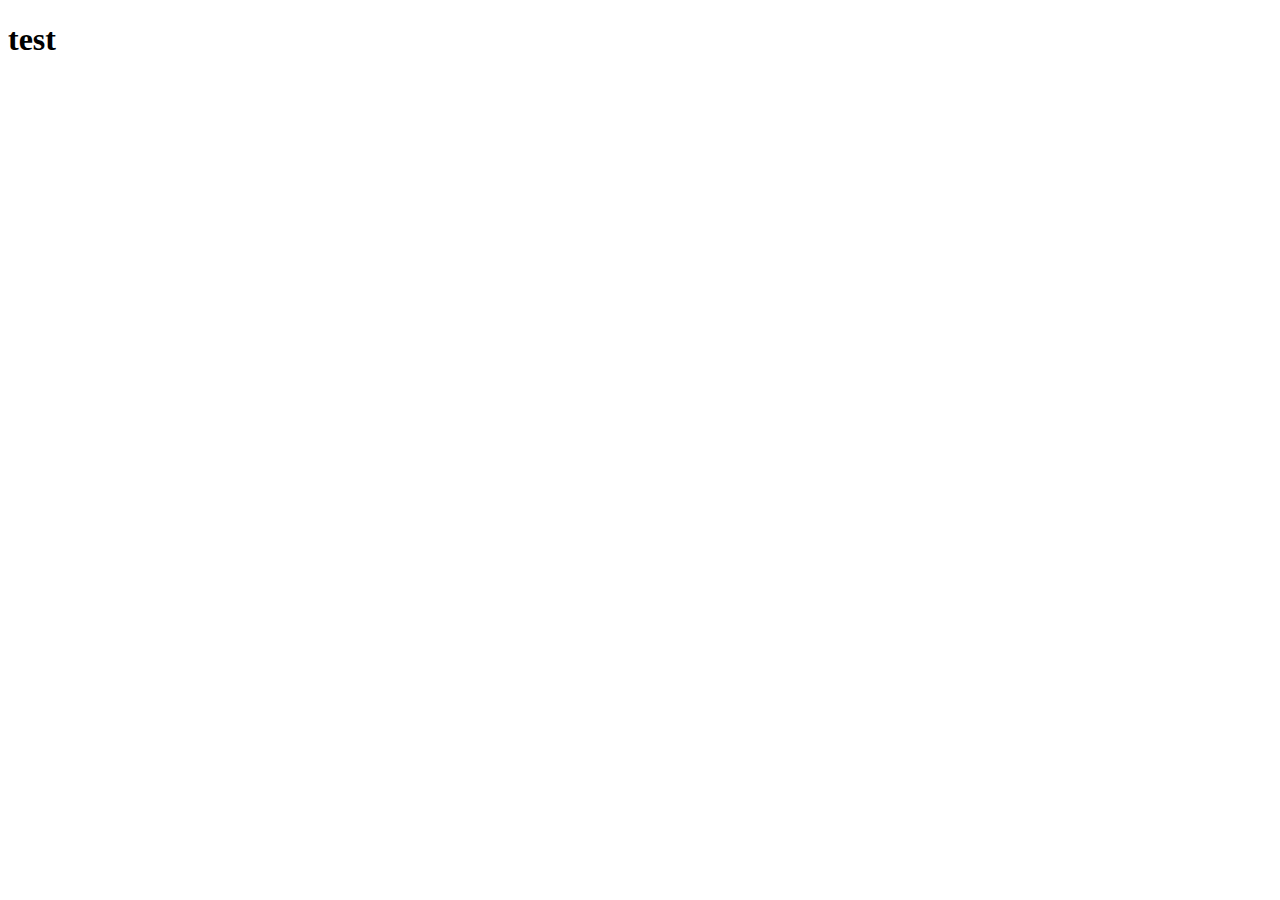
==== commit cbdb8651: "push new branch" ====
--- a/Careers.html
+++ b/Careers.html
@@ -1,1131 +1,11 @@
 <!DOCTYPE html>
 <html lang="en">
-
 <head>
     <meta charset="UTF-8">
-    <meta name="viewport" content="width=device-width, initial-scale=1.0">
-    <title>ITMAX Global</title>
-    <!-- https://unpkg.com/tailwindcss@1.9.6/dist/tailwind.min.css -->
-    <link rel="stylesheet" type="text/css" href="./css/slick.css" />
-    <link rel="stylesheet" href="./css/style.css">
+    <meta name="viewport" content="width=\, initial-scale=1.0">
+    <title>Document</title>
 </head>
-
-<body class="bg-white">
-
-    <header class="fixed top-0 w-full bg-transparent z-[1500]">
-        <div class="container px-5 mx-auto">
-            <div class="flex items-center py-3">
-                <div class="grow">
-                    <img src="./assets/logo.png" class="w-[90px] h-[50px] app-logo">
-                </div>
-                <div class="flex gap-3">
-                    <select class="border rounded-full px-1 text-sm">
-                        <option value="en">EN</option>
-                    </select>
-                    <img src="./icons/search.svg" class="w-[24px] h-[24px] cursor-pointer">
-                    <img src="./icons/toggle.svg" class="w-[24px] h-[24px] cursor-pointer open-sidebar">
-                </div>
-            </div>
-        </div>
-    </header>
-
-    <!-- Sidebar -->
-    <section class="sidebar fixed w-screen h-screen bg-white left-[-100vw] z-[3000] overflow-y-auto">
-        <div class="grid grid-cols-1 md:grid-cols-12 min-h-screen">
-            <div class="col-span-5 p-[3rem] py-[2rem]">
-                <div class="flex mb-[5rem] items-center">
-                    <div class="grow">
-                        <img src="./assets/logo.png" class="w-[90px] h-[50px]">
-                    </div>
-                    <div class="flex gap-3 justify-end  md:hidden">
-                        <select class="border rounded-full px-1 text-sm">
-                            <option value="en">EN</option>
-                        </select>
-                        <img src="./icons/search.svg" class="w-[24px] h-[24px] cursor-pointer">
-                        <img src="./icons/close.svg" class="w-[24px] h-[24px] cursor-pointer close-sidebar">
-                    </div>
-                </div>
-
-                <div class="flex flex-col gap-3">
-                    <a href="#" class="item active">Home</a>
-                    <a href="#" class="item">About Us</a>
-                    <a href="#" class="item">Case studies</a>
-                    <a href="#" class="item">In the spotlight</a>
-                    <a href="#" class="item">Updates & Insights</a>
-                    <a href="#" class="item">Careers</a>
-                    <a href="#" class="item">Contact Us</a>
-                </div>
-            </div>
-            <div class="col-span-7 p-[3rem] py-[2rem] bg-[#F5F5F5] h-full flex flex-col">
-                <!-- <div class="flex flex-col">  -->
-                <div class="hidden md:block">
-                    <div class="flex gap-3 justify-end mb-[5rem]">
-                        <select class="border rounded-full px-1 text-sm">
-                            <option value="en">EN</option>
-                        </select>
-                        <img src="./icons/search.svg" class="w-[24px] h-[24px] cursor-pointer">
-                        <img src="./icons/close.svg" class="w-[24px] h-[24px] cursor-pointer close-sidebar">
-                    </div>
-                </div>
-
-                <h5 class="text-3xl font-medium mb-[2rem]">Services</h5>
-
-
-                <div class="grid grid-cols-1 md:grid-cols-2 gap-4 mb-5">
-                    <a href="#"
-                        class="flex items-center bg-white p-4 px-5 rounded-[1.5rem] font-bold  hover:px-6 transition-all h-fit">
-                        <div class="grow text-nowrap">Managed <br>Services</div>
-                        <div><img src="./icons/right-arrow.svg" class="w-[30px]"></div>
-                    </a>
-                    <a href="#"
-                        class="flex items-center bg-white p-4 px-5 rounded-[1.5rem] font-bold hover:px-6 transition-all h-fit">
-                        <div class="grow text-nowrap">Infrastructure <br>& Cloud</div>
-                        <div><img src="./icons/right-arrow.svg" class="w-[30px]"></div>
-                    </a>
-                    <a href="#"
-                        class="flex items-center bg-white p-4 px-5 rounded-[1.5rem] font-bold hover:px-6 transition-all h-fit">
-                        <div class="grow text-nowrap">Managed <br>Security</div>
-                        <div><img src="./icons/right-arrow.svg" class="w-[30px]"></div>
-                    </a>
-                    <a href="#"
-                        class="flex items-center bg-white p-4 px-5 rounded-[1.5rem] font-bold hover:px-6 transition-all h-fit">
-                        <div class="grow text-nowrap">AI, BI & <br>Analytics</div>
-                        <div><img src="./icons/right-arrow.svg" class="w-[30px]"></div>
-                    </a>
-                    <a href="#"
-                        class="flex items-center bg-white p-4 px-5 rounded-[1.5rem] font-bold hover:px-6 transition-all h-fit">
-                        <div class="grow text-nowrap">Innovation & Digital <br>Transformation</div>
-                        <div><img src="./icons/right-arrow.svg" class="w-[30px]"></div>
-                    </a>
-                    <a href="#"
-                        class="flex items-center bg-white p-4 px-5 rounded-[1.5rem] font-bold hover:px-6 transition-all h-fit">
-                        <div class="grow text-nowrap">Unified <br>& Communications</div>
-                        <div><img src="./icons/right-arrow.svg" class="w-[30px]"></div>
-                    </a>
-                </div>
-                <div class="grow"></div>
-                <div class="flex mt-5 md:m-0 md:items-end flex-col md:flex-row gap-10 md:gap-0">
-                    <div class="grow">
-                        <h6 class="mb-4 text-[#555] font-medium">Our Awards</h6>
-                        <div class="flex items-center gap-3">
-                            <img src="./assets/awards/1.png" class="w-[50px]">
-                            <img src="./assets/awards/2.png" class="h-[50px]">
-                        </div>
-                    </div>
-                    <div class="flex flex-row md:flex-col gap-3">
-                        <a href="https://facebook.com" target="_blank"
-                            class="bg-[#E4E4E4] w-[40px] h-[40px] rounded-full p-2"><img
-                                src="./assets/social/facebook.png" alt="Facebook" class="w-[25px] h-[25px]" /></a>
-                        <a href="#"
-                            class="bg-[#E4E4E4] w-[40px] h-[40px] rounded-full flex items-center justify-center"><img
-                                src="./assets/social/x.png" alt="X" class="w-[20px] h-[20px]" /></a>
-                        <a href="#"
-                            class="bg-[#E4E4E4] w-[40px] h-[40px] rounded-full flex items-center justify-center"><img
-                                src="./assets/social/instagram.png" alt="Instagram" class="w-[20px] h-[20px]" /></a>
-                        <a href="#"
-                            class="bg-[#E4E4E4] w-[40px] h-[40px] rounded-full flex items-center justify-center"><img
-                                src="./assets/social/linked-in.png" alt="LinedIn" class="w-[20px] h-[20px]" /></a>
-                    </div>
-                </div>
-                <!-- </div> -->
-            </div>
-        </div>
-    </section>
-
-    <!-- Banner -->
-    <section class="border banner w-full flex flex-col items-start justify-center">
-        <div class="container px-5 mx-auto text-black border-2 ">
-
-            <div class=" flex items-center">
-                <div
-                    class="heading-1 h--[48px] md:h--[115px] relative overflow--hidden font-light text-[1rem] md:text-[6rem] md:leading-[5rem] text-black">
-                    <div class="flex gap-3 items-start">Join our team,</div>
-                    <div class="flex gap-3 items-center">
-                        <span class="font-bold">Discover your passion</span>
-                    </div>
-                    <button
-                        class="flex text-xl justify-center items-center bg-red-500 text-white w-[30rem] rounded-full p-4 hover:bg-black hover:text-yellow-500">
-                        View Open Positions
-                    </button>
-                </div>
-            </div>
-
-
-
-        </div>
-    </section>
-
-
-
-    <!-- Overview -->
-    <section class="container p-5 pt-10 mx-auto" >
-        <div
-            class="overview-background  min-h-[50vh] lg:min-h-[70vh] flex items-center justify-center p-5 rounded-[2.5rem]">
-            <div class="border flex items-start min-w-10 flex-col">
-                <h1 class="text-[1rem] md:text-[3rem] md:leading-[5rem] text-black">Success</h1>
-                    <span class="font-bold md:text-[3rem]">In All Aspects</span>
-                    <span class="w-[15rem]"> Lorem ipsum dolor sit amet consectetur adipisicing elit. Reprehenderit doloremque itaque voluptates deleniti eveniet? Obcaecati commodi veniam atque, magni ea consequuntur nostrum distinctio dicta tempore laborum tempora maiores officiis animi!</span>
-              
-
-            </div>
-        </div>
-    </section>
-
-
-    <!-- Services -->
-    <section class="container p-5 mx-auto" id="services">
-        <div class="w-full bg-light p-10 rounded-[3rem]">
-            <div class="relative max-w-[450px] mx-auto mb-10 heading">
-                <h5 class="text-2xl text-center">Advisory, Implementation, and Full Support for <span
-                        class="font-bold">Your Technology Needs</span></h5>
-            </div>
-
-            <div class="relative grid md:grid-cols-3 gap-3 content">
-                <div class="flex flex-col gap-3 md:mt-[3rem]">
-                    <div class="bg-white p-5 rounded-2xl js-tilt hover:shadow-xl">
-                        <img src="./icons/managed-services.svg" class="w-[50px] h-[50px] mb-2">
-                        <h5 class="font-semibold mb-2 text-lg leading-[1.4rem]">Managed <br>Services</h5>
-                        <div class="flex gap-3 items-center">
-                            <p class="text-dark text-xs">We have the technology to keep your technology running</p>
-                            <img src="./icons/right-arrow.svg" class="w-[25px] h-[25px]">
-                        </div>
-                    </div>
-
-                    <div class="bg-white p-5 rounded-2xl js-tilt hover:shadow-xl">
-                        <img src="./icons/ai-bi-analysis.svg" class="w-[50px] h-[50px] mb-2">
-                        <h5 class="font-semibold mb-2 text-lg leading-[1.4rem]">AI, BI & <br>Analytics</h5>
-                        <div class="flex gap-3 items-center">
-                            <p class="text-dark text-xs">AI rewards early adopters. Let us help you become one</p>
-                            <img src="./icons/right-arrow.svg" class="w-[25px] h-[25px]">
-                        </div>
-                    </div>
-                </div>
-
-                <div class="flex flex-col gap-3">
-                    <div class="bg-white p-5 rounded-2xl js-tilt hover:shadow-xl">
-                        <img src="./icons/Infrastructure-and-cloud.svg" class="w-[50px] h-[50px] mb-2">
-                        <h5 class="font-semibold mb-2 text-lg leading-[1.4rem]">Infrastructure <br>& Cloud</h5>
-                        <div class="flex gap-3  items-center">
-                            <p class="text-dark text-xs">An infrastructure that propels you forward, not holds you back
-                            </p>
-                            <img src="./icons/right-arrow.svg" class="w-[25px] h-[25px]">
-                        </div>
-                    </div>
-
-                    <div class="bg-white p-5 rounded-2xl js-tilt hover:shadow-xl">
-                        <img src="./icons/digital-transformation.svg" class="w-[50px] h-[50px] mb-2">
-                        <h5 class="font-semibold mb-2 text-lg leading-[1.4rem]">Innovation & Digital <br>Transformation
-                        </h5>
-                        <div class="flex gap-3 items-center">
-                            <p class="text-dark text-xs">Deliver massive value to your users</p>
-                            <img src="./icons/right-arrow.svg" class="w-[25px] h-[25px]">
-                        </div>
-                    </div>
-                </div>
-
-                <div class="flex flex-col gap-3 md:mt-[3rem]">
-                    <div class="bg-white p-5 rounded-2xl js-tilt hover:shadow-xl">
-                        <img src="./icons/managed-security.svg" class="w-[50px] h-[50px] mb-2">
-                        <h5 class="font-semibold mb-2 text-lg leading-[1.4rem]">Managed <br>Security</h5>
-                        <div class="flex gap-3 items-center">
-                            <p class="text-dark text-xs">The last thing your business needs is a breach or a data leak
-                            </p>
-                            <img src="./icons/right-arrow.svg" class="w-[25px] h-[25px]">
-                        </div>
-                    </div>
-
-                    <div class="bg-white p-5 rounded-2xl js-tilt hover:shadow-xl">
-                        <img src="./icons/unified-communication.svg" class="w-[50px] h-[50px] mb-2">
-                        <h5 class="font-semibold mb-2 text-lg leading-[1.4rem]">Unified <br>Communication</h5>
-                        <div class="flex gap-3 items-center">
-                            <p class="text-dark text-xs">Seamless Collaboration and Customer service. Powered by
-                                Technology</p>
-                            <img src="./icons/right-arrow.svg" class="w-[25px] h-[25px]">
-                        </div>
-                    </div>
-                </div>
-            </div>
-
-            <div class="max-w-[500px] mx-auto mt-[2rem]">
-                <img src="./assets//service-overview.png" class="w-full">
-            </div>
-        </div>
-    </section>
-
-    <!-- Quote -->
-    <section class="container py-5 px-5 md:px-20 mx-auto" id="quote">
-        <div class="relative heading">
-            <h5 class="text-2xl">Innovative Solutions</h5>
-            <h5 class="text-2xl font-bold ms-[2rem] mb-5">Shaping the Future</h5>
-        </div>
-
-        <div
-            class="relative content bg-red p-8 rounded-[2.5rem] text-white bg-[url('../assets/testimonial-background.png')] bg-image">
-            <div class="text-[5rem] mb-3">
-                <svg xmlns="http://www.w3.org/2000/svg" width="50" height="50" viewBox="0 0 77 76" fill="none">
-                    <path
-                        d="M34.1753 10.8594L23.8903 47.7737L20.462 33.9308C24.9292 33.9308 28.5653 35.2126 31.3703 37.776C34.1753 40.3395 35.5778 43.8772 35.5778 48.3889C35.5778 52.7981 34.1233 56.387 31.2145 59.1556C28.4095 61.8216 24.8772 63.1546 20.6178 63.1546C16.2545 63.1546 12.6183 61.8216 9.70945 59.1556C6.90445 56.387 5.50195 52.7981 5.50195 48.3889C5.50195 47.0559 5.60584 45.7741 5.81362 44.5437C6.0214 43.2107 6.43695 41.6726 7.06029 39.9294C7.68362 38.1862 8.56668 35.8791 9.70945 33.0079L18.7478 10.8594L34.1753 10.8594ZM70.952 10.8594L60.667 47.7737L57.2386 33.9308C61.7058 33.9308 65.342 35.2126 68.147 37.776C70.952 40.3395 72.3545 43.8772 72.3545 48.3889C72.3545 52.7981 70.9 56.387 67.9911 59.1556C65.1861 61.8216 61.6539 63.1546 57.3945 63.1546C53.0311 63.1546 49.395 61.8216 46.4861 59.1556C43.6811 56.387 42.2786 52.7981 42.2786 48.3889C42.2786 47.0559 42.3825 45.7741 42.5903 44.5437C42.7981 43.2107 43.2136 41.6726 43.837 39.9294C44.4603 38.1862 45.3433 35.8791 46.4861 33.0079L55.5245 10.8594L70.952 10.8594Z"
-                        fill="white" />
-                </svg>
-            </div>
-            <blockquote class="text-xl mb-5 font-medium">
-                We loved IT Max Global because of their vision, attention to requirement details, and adherence to best
-                practices. They have skilled teams across all discipline, and their institutional track record with some
-                of the most prestigious governmental entities is truly impressive!
-            </blockquote>
-
-            <div class="flex flex-col md:flex-row gap-3 items-center">
-                <img src="./assets/asmaa-al-janahi.png" class="w-[50px] h-[50px]">
-                <div class="grow">
-                    <h5 class="font-semibold">Asmaa Al-Janahi</h5>
-                    <p class="text-[12px]">Prime Minister's Office</p>
-                </div>
-                <div class="text-[10px] font-medium text-center">
-                    <p>UNITED ARAB EMIRATES</p>
-                    <p>MINISTER OF STATE OFFICE</p>
-                </div>
-            </div>
-        </div>
-    </section>
-
-    <!-- CASE STUDIES -->
-    <section class="mt-5 bg-white" id="case-study">
-        <div class="grid gap-5 grid-cols-1 md:grid-cols-2 md:gap-0 case-study">
-            <div class="relative ">
-                <img id="study-image" src="./assets/case-study/case-study-1.png"
-                    class="w-full object-cover h-[400px] md:h-screen sticky top-0 left-0">
-                <!-- <img src="./assets/case-study/case-study-2.png" class="w-full object-cover h-screen">
-                <img src="./assets/case-study/case-study-3.png" class="w-full object-cover h-screen"> -->
-            </div>
-            <div class="relative p-5 md:p-[2rem] content">
-                <article class="min-h-screen" id="study-1" data-src="./assets/case-study/case-study-1.png">
-                    <img src="./assets/companies/louvre-abu-dhabi.png" class="w-[150px] mb-4">
-                    <h5 class="font-medium mb-3">Louvre Abu Dhabi <span class="text-light-dark">/ 2024</span></h5>
-                    <h5 class="font-bold text-2xl">Our Journey in Reshaping Louvre Abu Dhabi's Inventory Management</h5>
-                    <div class="my-3 mb-5">
-                        <div class="badge inline-block me-1 mb-2">Managed services</div>
-                        <div class="badge inline-block me-1 mb-2">Infrastructure & Cloud</div>
-                        <div class="badge inline-block me-1 mb-2">Managed Security</div>
-                        <div class="badge inline-block me-1 mb-2">Innovation & Digital Transformation</div>
-                    </div>
-
-                    <button class="btn-with-arrow mb-5">
-                        View case study
-                        <img src="./icons/arrow-top-right.svg">
-                    </button>
-
-                    <div class="relateive md:ms-[-100px] md:mr-[50px]">
-                        <div class="bg-white p-8 rounded-[2.5rem] text-black box-shadow w-full">
-                            <div class="text-[5rem] mb-3">
-                                <img src="./icons/quote.svg" class="w-[30px]">
-                            </div>
-                            <blockquote class="text-normal mb-5 font-medium">
-                                IT Max has a services model that truly works - they extend our team with their expertise
-                                in virtually every aspect of IT and digital innovation!
-                            </blockquote>
-
-                            <div class="flex flex-col md:flex-row gap-3 items-center">
-                                <img src="./assets/asmaa-al-janahi.png" class="w-[40px] h-[40px] border rounded-full">
-                                <div class="grow">
-                                    <h5 class="font-semibold text-sm">Ghada Tabet</h5>
-                                    <p class="text-[12px]">Louvres Abu Dhabi</p>
-                                </div>
-                            </div>
-                        </div>
-                    </div>
-                </article>
-
-                <article class="min-h-screen" id="study-2" data-src="./assets/case-study/case-study-2.png">
-                    <img src="./assets/companies/the-executive-council.png" class="w-[150px] mb-4">
-                    <h5 class="font-medium mb-3">The Executive Office<span class="text-light-dark">/ 2024</span></h5>
-                    <h5 class="font-bold text-2xl">Transforming Governance by Powering a Mega-Scale Government Portal
-                    </h5>
-                    <div class="my-3 mb-5">
-                        <div class="badge inline-block me-1 mb-2">Managed services</div>
-                        <div class="badge inline-block me-1 mb-2">Infrastructure & Cloud</div>
-                        <div class="badge inline-block me-1 mb-2">Managed Security</div>
-                        <div class="badge inline-block me-1 mb-2">Innovation & Digital Transformation</div>
-                    </div>
-
-                    <button class="btn-with-arrow mb-5">
-                        View case study
-                        <img src="./icons/arrow-top-right.svg">
-                    </button>
-
-                    <div class="relateive md:ms-[-100px] md:mr-[50px]">
-                        <div class="bg-white p-8 rounded-[2.5rem] text-black box-shadow w-full">
-                            <div class="text-[5rem] mb-3">
-                                <img src="./icons/quote.svg" class="w-[30px]">
-                            </div>
-                            <blockquote class="text-normal mb-5 font-medium">
-                                IT Max has a services model that truly works - they extend our team with their expertise
-                                in virtually every aspect of IT and digital innovation!
-                            </blockquote>
-
-                            <div class="flex flex-col md:flex-row gap-3 items-center">
-                                <img src="./assets/asmaa-al-janahi.png" class="w-[40px] h-[40px] border rounded-full">
-                                <div class="grow">
-                                    <h5 class="font-semibold text-sm">Ghada Tabet</h5>
-                                    <p class="text-[12px]">Louvres Abu Dhabi</p>
-                                </div>
-                            </div>
-                        </div>
-                    </div>
-                </article>
-
-                <article" class="min-h-screen" id="study-3" data-src="./assets/case-study/case-study-3.png">
-                    <img src="./assets/companies/oracle.png" class="w-[150px] mb-4">
-                    <h5 class="font-medium mb-3">Oracle<span class="text-light-dark">/ 2023</span></h5>
-                    <h5 class="font-bold text-2xl">Transforming Governance by Powering a Mega-Scale Government Portal
-                    </h5>
-                    <div class="my-3 mb-5">
-                        <div class="badge inline-block me-1 mb-2">Managed services</div>
-                        <div class="badge inline-block me-1 mb-2">Infrastructure & Cloud</div>
-                        <div class="badge inline-block me-1 mb-2">Managed Security</div>
-                        <div class="badge inline-block me-1 mb-2">Innovation & Digital Transformation</div>
-                    </div>
-
-                    <button class="btn-with-arrow mb-5">
-                        View case study
-                        <img src="./icons/arrow-top-right.svg">
-                    </button>
-
-                    <div class="relateive md:ms-[-100px] md:mr-[50px]">
-                        <div class="bg-white p-8 rounded-[2.5rem] text-black box-shadow w-full">
-                            <div class="text-[5rem] mb-3">
-                                <img src="./icons/quote.svg" class="w-[30px]">
-                            </div>
-                            <blockquote class="text-normal mb-5 font-medium">
-                                IT Max has a services model that truly works - they extend our team with their expertise
-                                in virtually every aspect of IT and digital innovation!
-                            </blockquote>
-
-                            <div class="flex flex-col md:flex-row gap-3 items-center">
-                                <img src="./assets/asmaa-al-janahi.png" class="w-[40px] h-[40px] border rounded-full">
-                                <div class="grow">
-                                    <h5 class="font-semibold text-sm">Ghada Tabet</h5>
-                                    <p class="text-[12px]">Louvres Abu Dhabi</p>
-                                </div>
-                            </div>
-                        </div>
-                    </div>
-                    </article>
-            </div>
-        </div>
-    </section>
-
-    <!-- Overview -->
-    <section class="max-w-[800px] p-5 pt-10 mx-auto mb-5 w-full">
-        <div class="bg-light rounded-[2.5rem] w-full flex items-center justify-center overflow-hidden">
-            <div class="grid md:grid-cols-2 md:gap-4 items-end">
-                <div class="p-[2rem] md:p-[3rem]">
-                    <h5 class="text-2xl mb-4">Take a Glimpse into <span class="font-bold">our Innovative Journey</span>
-                    </h5>
-                    <button class="btn-with-arrow mb-5">
-                        View case study
-                        <img src="./icons/arrow-top-right.svg">
-                    </button>
-                </div>
-                <div>
-                    <img src="./assets/robot-arm.png" class="h-full md:min-h-[250px] js-tilt">
-                </div>
-            </div>
-        </div>
-    </section>
-
-    <!-- Stats -->
-    <section
-        class="z-[1000] relative bg-[url('../assets/stats-bg.png')] min-h-[500px] w-full md:h-full bg-no-repeat bg-left-top bg-[length:100%_100%] rounded-t-[2.5rem] p-[3rem]"
-        id="stats">
-        <h5 class="text-3xl">By the</h5>
-        <h5 class="text-3xl font-bold mb-4">Number</h5>
-
-        <div class="hidden md:block">
-            <div class="flex justify-center">
-                <div class="relative w-[220px]">
-                    <div
-                        class="z-[1000]  w-[220px] stat stat-1 flex flex-col absolute top-[180px] left-[200px] js-tilt">
-                        <h5 class="text-5xl font-semibold mb-2"><span class="count">170</span>+</h5>
-                        <p class="text-[12px] grow mb-2 font-medium">Customer Applications under our supervision</p>
-                        <img src="./assets/stat-1.png" class="h-[90px] w-full">
-                    </div>
-                </div>
-                <div class="relative w-[220px]">
-                    <div class="stat  w-[220px] stat-2 flex flex-col absolute top-[180px] js-tilt">
-                        <h5 class="text-5xl font-semibold mb-2"><span class="count">230</span>+</h5>
-                        <p class="text-[12px] grow mb-2 font-medium">Managed Endpoints</p>
-                        <img src="./assets/stat-2.png" class="h-[90px] w-full">
-                    </div>
-                </div>
-                <div class="relative w-[220px]">
-                    <div class="stat  w-[220px] stat-3 flex flex-col absolute top-[180px] left-[-180px] js-tilt">
-                        <h5 class="text-5xl font-semibold mb-2"><span class="count">88</span>%</h5>
-                        <p class="text-[12px] grow mb-2 font-medium">Clients retention rate for MSP contracts</p>
-                        <img src="./assets/stat-3.png" class="h-[90px] w-full">
-                    </div>
-                </div>
-            </div>
-        </div>
-
-        <div class="grid grid-cols-1 gap-3 block md:hidden mb-5">
-            <div class="relative">
-                <div class="stat w-full flex flex-col">
-                    <h5 class="text-5xl font-semibold mb-2">170+</h5>
-                    <p class="text-[12px] grow mb-2 font-medium">Customer Applications under our supervision</p>
-                    <img src="./assets/stat-1.png" class="h-[90px] w-full">
-                </div>
-            </div>
-            <div class="relative">
-                <div class="stat flex flex-col">
-                    <h5 class="text-5xl font-semibold mb-2">230+</h5>
-                    <p class="text-[12px] grow mb-2 font-medium">Managed Endpoints</p>
-                    <img src="./assets/stat-2.png" class="h-[90px] w-full">
-                </div>
-            </div>
-            <div class="relative">
-                <div class="stat flex flex-col">
-                    <h5 class="text-5xl font-semibold mb-2">88%</h5>
-                    <p class="text-[12px] grow mb-2 font-medium">Clients retention rate for MSP contracts</p>
-                    <img src="./assets/stat-3.png" class="h-[90px] w-full">
-                </div>
-            </div>
-        </div>
-    </section>
-
-    <div class="z-[1100] relative overflow-x-hidden min-h-[100px] md:min-h-[130px] top-[-50px] trusted-partner-network">
-        <div style="letter-spacing: 10px;" dir="rtl"
-            class="uppercase overflow-y-auto no-scrollbar bg-[#242424] p-0 ps-5 md:ps-10 text-white text-[2rem] md:text-[3rem] font-bold absolute -translate-x-1/2 -translate-y-1/2 bottom-[-10px] left-1/2 rotate-[-1.5deg] w-[102vw] text-nowrap">
-            Notable CLIENTS · Notable CLIENTS · Notable CLIENTS · Notable CLIENTS · Notable CLIENTS · Notable CLIENTS
-        </div>
-    </div>
-
-    <!-- Trusted Partners -->
-    <section class="partners container pb-5 px-5 md:px-20 mx-auto mb-10">
-        <!-- <div class="grid grid-cols-2 md:grid-cols-4 gap-[3rem] md:gap-[4rem] items-center"> -->
-        <div class="list-1 mb-[4rem]">
-            <div><img src="./assets/companies/trusted-partners/oracle.png"></div>
-            <div><img src="./assets/companies/trusted-partners/2.png"></div>
-            <div><img src="./assets/companies/trusted-partners/3.png"></div>
-            <div><img src="./assets/companies/trusted-partners/africell.png"></div>
-            <div><img src="./assets/companies/trusted-partners/oracle.png"></div>
-            <div><img src="./assets/companies/trusted-partners/2.png"></div>
-            <div><img src="./assets/companies/trusted-partners/3.png"></div>
-            <div><img src="./assets/companies/trusted-partners/africell.png"></div>
-        </div>
-
-        <div class="list-2">
-            <div><img src="./assets/companies/trusted-partners/5.png"></div>
-            <div><img src="./assets/companies/trusted-partners/6.png"></div>
-            <div><img src="./assets/companies/trusted-partners/7.png"></div>
-            <div><img src="./assets/companies/trusted-partners/zand.png"></div>
-            <div><img src="./assets/companies/trusted-partners/5.png"></div>
-            <div><img src="./assets/companies/trusted-partners/6.png"></div>
-            <div><img src="./assets/companies/trusted-partners/7.png"></div>
-            <div><img src="./assets/companies/trusted-partners/zand.png"></div>
-        </div>
-    </section>
-
-    <div class="relative overflow-hidden min-h-[130px] mb-5 global-partner-network">
-        <div style="letter-spacing: 10px;"
-            class="uppercase overflow-y-auto no-scrollbar bg-red p-0 ps-5 md:ps-10 text-white text-[2rem] md:text-[3rem] font-bold absolute -translate-x-1/2 -translate-y-1/2 top-1/2 left-1/2 rotate-[1.5deg] w-[102vw] text-nowrap">
-            Global partner network · Global partner network · Global partner network · Global partner network · Global
-            partner network · Global partner network · Global partner network
-        </div>
-    </div>
-
-    <!-- Global Partners -->
-    <section class="partners container py-5 px-5 md:px-20 mx-auto mb-10 md:mb-20 flex-col gap-5">
-        <!-- <div class="grid grid-cols-2 md:grid-cols-4 gap-[3rem] md:gap-[4rem] items-center"> -->
-        <div class="list-1 mb-[4rem]">
-            <div><img src="./assets/companies/global-partners/collab.png"></div>
-            <div><img src="./assets/companies/global-partners/micro-strategy.png"></div>
-            <div><img src="./assets/companies/global-partners/lenovo.png"></div>
-            <div><img src="./assets/companies/global-partners/sangoma.png"></div>
-            <div><img src="./assets/companies/global-partners/collab.png"></div>
-            <div><img src="./assets/companies/global-partners/micro-strategy.png"></div>
-            <div><img src="./assets/companies/global-partners/lenovo.png"></div>
-            <div><img src="./assets/companies/global-partners/sangoma.png"></div>
-        </div>
-
-        <div class="list-2">
-            <div><img src="./assets/companies/global-partners/microsoft.png"></div>
-            <div><img src="./assets/companies/global-partners/couchbase.png"></div>
-            <div><img src="./assets/companies/global-partners/bitdefender.png"></div>
-            <div><img src="./assets/companies/global-partners/cisco.png"></div>
-            <div><img src="./assets/companies/global-partners/microsoft.png"></div>
-            <div><img src="./assets/companies/global-partners/couchbase.png"></div>
-            <div><img src="./assets/companies/global-partners/bitdefender.png"></div>
-            <div><img src="./assets/companies/global-partners/cisco.png"></div>
-    </section>
-
-    <!-- Achievements -->
-    <section class="achievements container py-5 px-5 md:px-20 mx-auto">
-        <div class="grid md:grid-cols-2 gap-5">
-            <div class="h-screen flex flex-col justify-center sticky top-0">
-                <h6 class="text-red uppercase font-medium mb-2 text-sm">Achievements</h6>
-                <h5 class="text-3xl">In the</h5>
-                <h5 class="text-3xl font-semibold mb-3">Spotlight</h5>
-
-                <article>
-                    <small>July 23, 2024</small>
-                    <h6 class="text-lg font-semibold mb-2">Cloud & Managed Services: Naji Salameh Reveals IT Max'
-                        Approach | GISEC Global 2024 | TECHx English</h6>
-                    <p class="text-dark">Lorem Ipsum is simply dummy text of the printing and typesetting industry.
-                        Lorem Ipsum has been the industry's standard dummy text ever since the 1500s,</p>
-                </article>
-            </div>
-            <div class="relative">
-                <div class="min-h-screen flex items-center justify-center achievement"><img src="./assets/media.png"
-                        alt=""></div>
-                <div class="min-h-screen flex items-center justify-center achievement"><img src="./assets/media.png"
-                        alt=""></div>
-                <div class="min-h-screen flex items-center justify-center achievement"><img src="./assets/media.png"
-                        alt=""></div>
-            </div>
-        </div>
-    </section>
-
-    <!-- Latest Updates -->
-    <section class="latest-updated container py-5 px-5 md:px-20 mx-auto overflow-x-hidden">
-        <div class="flex items-center mb-5">
-            <div class="text-3xl grow">
-                <h5>Latest <span class="font-bold">Updates</span></h5>
-                <h4 class="font-bold">and Insights</h4>
-            </div>
-            <div class="flex gap-3">
-                <button class="prev-slide slider-btn">
-                    <svg class="rotate-[180deg]" fill="#000000" height="20px" width="20px" version="1.1" id="Layer_1"
-                        xmlns="http://www.w3.org/2000/svg" xmlns:xlink="http://www.w3.org/1999/xlink"
-                        viewBox="0 0 330 330" xml:space="preserve">
-                        <path id="XMLID_27_"
-                            d="M15,180h263.787l-49.394,49.394c-5.858,5.857-5.858,15.355,0,21.213C232.322,253.535,236.161,255,240,255
-                        s7.678-1.465,10.606-4.394l75-75c5.858-5.857,5.858-15.355,0-21.213l-75-75c-5.857-5.857-15.355-5.857-21.213,0
-                        c-5.858,5.857-5.858,15.355,0,21.213L278.787,150H15c-8.284,0-15,6.716-15,15S6.716,180,15,180z" />
-                    </svg>
-                </button>
-                <button class="slider-btn next-slide">
-                    <svg fill="#000000" height="20px" width="20px" version="1.1" id="Layer_1"
-                        xmlns="http://www.w3.org/2000/svg" xmlns:xlink="http://www.w3.org/1999/xlink"
-                        viewBox="0 0 330 330" xml:space="preserve">
-                        <path id="XMLID_27_"
-                            d="M15,180h263.787l-49.394,49.394c-5.858,5.857-5.858,15.355,0,21.213C232.322,253.535,236.161,255,240,255
-                        s7.678-1.465,10.606-4.394l75-75c5.858-5.857,5.858-15.355,0-21.213l-75-75c-5.857-5.857-15.355-5.857-21.213,0
-                        c-5.858,5.857-5.858,15.355,0,21.213L278.787,150H15c-8.284,0-15,6.716-15,15S6.716,180,15,180z" />
-                    </svg>
-                </button>
-            </div>
-        </div>
-
-        <div class="slider">
-            <div
-                class="w-[450px] max-w-[95vw] bg-white p-4 border rounded-[1.3rem] bg-[url('../assets/blog.png')] bg-image h-[350px] !flex flex-col justify-between">
-                <div>
-                    <div class="badge bg-white text-red ms-auto flex !gap-[5px] items-center">
-                        <div class="w-2 h-2 bg-red-500 rounded-full"></div> Article
-                    </div>
-                </div>
-                <div class="bg-white p-5 rounded-2xl">
-                    <h5 class="font-bold mb-1 text-xl leading-[1.5rem]">GISEC Global Explore Cutting Edge Managed
-                        Security Solutions</h5>
-                    <div class="flex items-center justify-between">
-                        <div class="text-[10px] text-dark">July 23, 2024 · 3 mins read</div>
-                        <a class="w-[30px] h-[30px] link text-red font-medium" href="#"><img
-                                src="./icons/arrow-top-right-red.svg" alt=""></a>
-                    </div>
-                </div>
-            </div>
-
-            <div
-                class="w-[320px] max-w-[95vw] bg-white p-4 border rounded-[1.3rem] bg-[url('../assets/blog.png')] bg-image h-[350px] !flex flex-col justify-between">
-                <div>
-                    <div class="badge bg-white text-red ms-auto flex !gap-[5px] items-center">
-                        <div class="w-2 h-2 bg-red-500 rounded-full"></div> Press release
-                    </div>
-                </div>
-                <div class="bg-white p-5 rounded-2xl">
-                    <h5 class="font-bold mb-1 text-xl leading-[1.5rem]">Future of Digital Innovation</h5>
-                    <div class="flex items-center justify-between">
-                        <div class="text-[10px] text-dark">July 23, 2024 · 3 mins read</div>
-                        <a class="w-[30px] h-[30px] link text-red font-medium" href="#"><img
-                                src="./icons/arrow-top-right-red.svg" alt=""></a>
-                    </div>
-                </div>
-            </div>
-
-            <div
-                class="w-[320px] max-w-[95vw] bg-white p-4 border rounded-[1.3rem] bg-[url('../assets/blog.png')] bg-image h-[350px] !flex flex-col justify-between">
-                <div>
-                    <div class="badge bg-white text-red ms-auto flex !gap-[5px] items-center">
-                        <div class="w-2 h-2 bg-red-500 rounded-full"></div> Article
-                    </div>
-                </div>
-                <div class="bg-white p-5 rounded-2xl">
-                    <h5 class="font-bold mb-1 text-xl leading-[1.5rem]">ISO/IEC Workshop (ISMS)</h5>
-                    <div class="flex items-center justify-between">
-                        <div class="text-[10px] text-dark">July 23, 2024 · 3 mins read</div>
-                        <a class="w-[30px] h-[30px] link text-red font-medium" href="#"><img
-                                src="./icons/arrow-top-right-red.svg" alt=""></a>
-                    </div>
-                </div>
-            </div>
-
-            <div
-                class="w-[500px] max-w-[95vw] bg-white p-4 border rounded-[1.3rem] bg-[url('../assets/blog.png')] bg-image h-[350px] !flex flex-col justify-between">
-                <div>
-                    <div class="badge bg-white text-red ms-auto flex !gap-[5px] items-center">
-                        <div class="w-2 h-2 bg-red-500 rounded-full"></div> Article
-                    </div>
-                </div>
-                <div class="bg-white p-5 rounded-2xl">
-                    <h5 class="font-bold mb-1 text-xl leading-[1.5rem]">GISEC Global Explore Cutting Edge Managed
-                        Security Solutions</h5>
-                    <div class="flex items-center justify-between">
-                        <div class="text-[10px] text-dark">July 23, 2024 · 3 mins read</div>
-                        <a class="w-[30px] h-[30px] link text-red font-medium" href="#"><img
-                                src="./icons/arrow-top-right-red.svg" alt=""></a>
-                    </div>
-                </div>
-            </div>
-
-            <div
-                class="w-[320px] max-w-[95vw] bg-white p-4 border rounded-[1.3rem] bg-[url('../assets/blog.png')] bg-image h-[350px] !flex flex-col justify-between">
-                <div>
-                    <div class="badge bg-white text-red ms-auto flex !gap-[5px] items-center">
-                        <div class="w-2 h-2 bg-red-500 rounded-full"></div> Article
-                    </div>
-                </div>
-                <div class="bg-white p-5 rounded-2xl">
-                    <h5 class="font-bold mb-1 text-xl leading-[1.5rem]">Future of Digital Innovation</h5>
-                    <div class="flex items-center justify-between">
-                        <div class="text-[10px] text-dark">July 23, 2024 · 3 mins read</div>
-                        <a class="w-[30px] h-[30px] link text-red font-medium" href="#"><img
-                                src="./icons/arrow-top-right-red.svg" alt=""></a>
-                    </div>
-                </div>
-            </div>
-        </div>
-    </section>
-
-    <!-- Contact Us -->
-    <section class="container p-5 pt-10 mx-auto" id="contact">
-        <div class="bg-[#242424] w-full py-[2rem] md:py-[4rem] rounded-[2.5rem]">
-            <h5 class="text-3xl md:text-[4rem] md:leading-[4rem] font-bold mb-5 md:mb-10 text-center text-white ">Reach
-                Out to Us!</h5>
-            <div
-                class="contact-wrapper bg-[#FFF] p-[2rem] md:p-[4rem] md:max-w-[700px] mx-[2rem] md:mx-auto w-[100px] h-[100px] overflow-hidden rounded-full">
-                <form class="grid grid-cols-1 md:grid-cols-2 gap-[2rem]">
-                    <div><input type="text" placeholder="Name" required /></div>
-                    <div><input type="text" placeholder="Company" required /></div>
-                    <div><input type="email" placeholder="Email" required /></div>
-                    <div><input type="tel" placeholder="Phone" required /></div>
-                    <div class="md:col-span-2"><textarea rows="3" placeholder="Message"></textarea></div>
-                    <div class="md:col-span-2"><button class="btn ms-auto !px-6 !py-2 text-sm">Submit</button></div>
-                </form>
-            </div>
-        </div>
-    </section>
-
-
-    <footer class="container p-5 mx-auto mt-[5rem]">
-        <div class="grid md:grid-cols-10 gap-5 mb-[3rem]">
-            <div class="col-span-3 flex flex-col gap-5 text-center md:text-start">
-                <img src="./assets/logo.png" class="w-[90px] mx-auto md:mx-0">
-                <h5 class="text-2xl font-bold">We would love to hear from you.</h5>
-                <button class="p-2 px-5 rounded-full bg-[#F5F5F5] text-red font-semibold w-fit mx-auto md:mx-0">+ Become
-                    a Client</button>
-            </div>
-
-            <div class="col-span-2 text-sm">
-                <h5 class="font-bold mb-3">Company</h5>
-                <div class="flex flex-col gap-1">
-                    <a href="#" class="link">Home</a>
-                    <a href="#" class="link">About Us</a>
-                    <a href="#" class="link">Case studies</a>
-                    <a href="#" class="link">In the Spotlight</a>
-                    <a href="#" class="link">Updates & Insights</a>
-                    <a href="#" class="link">Careers</a>
-                </div>
-            </div>
-
-            <div class="col-span-3 text-sm">
-                <h5 class="font-bold mb-3">Discover</h5>
-                <div class="flex flex-col gap-1">
-                    <a href="#" class="link">Managed Services</a>
-                    <a href="#" class="link">Infrastructure & Cloud</a>
-                    <a href="#" class="link">Managed Security</a>
-                    <a href="#" class="link">AI, BI & Analytics</a>
-                    <a href="#" class="link">Innovation & Digital Transformation</a>
-                    <a href="#" class="link">Unified Communications</a>
-                </div>
-            </div>
-
-            <div class="col-span-2 text-sm">
-                <h5 class="font-bold mb-3">Contact us</h5>
-                <div class="flex flex-col gap-3">
-                    <div>
-                        <p>Our Email</p>
-                        <a class="font-bold link" href="mailto:info@itmaxglobal.com">info@itmaxglobal.com</a>
-                    </div>
-                    <div>
-                        <p>Our Phone</p>
-                        <a class="font-bold link" href="tel:+97144541294">+ 971 4 454 1294</a>
-                    </div>
-
-                    <p class="font-bold">Unit 804 Reef Tower- Cluster O, Jumeirah Lakes Towers DubaiUAE</p>
-                </div>
-            </div>
-        </div>
-
-        <div class="flex flex-col md:flex-row gap-4 text-sm">
-            <p class="grow">&copy; Copyright 2024 - IT Max Global, All Rights Reserved. <a href="#"
-                    class="font-bold link">Privacy Policy</a></p>
-            <a class="font-bold text-end link" href="#home">Back to the top</a>
-        </div>
-    </footer>
-
-
-    <script src="./scripts/jquery-3.7.1.min.js"></script>
-    <script type="text/javascript" src="./scripts/slick.min.js"></script>
-    <script src="./scripts/tilt.min.js"></script>
-    <script src="./scripts/animations.js"></script>
-    <script>
-        $(document).ready(function () {
-            $('.js-tilt').tilt();
-
-            $('.open-sidebar').click(() => {
-                $('.sidebar').animate({
-                    left: 0,
-                }, 1000);
-                $('body').addClass('overflow-hidden');
-            });
-
-            $('.close-sidebar').click(() => {
-                $('.sidebar').animate({
-                    left: '-100vw',
-                }, 1000);
-                $('body').removeClass('overflow-hidden');
-            });
-
-            $('.partners .list-1, .partners .list-2').slick({
-                rtl: false,
-                autoplay: true,
-                autoplaySpeed: 1000,
-                variableWidth: false,
-                infinite: true,
-                slidesToShow: 4,
-                slidesToScroll: 1,
-                dots: false,
-                centerMode: false,
-                prevArrow: false,
-                nextArrow: false,
-                responsive: [
-                    {
-                        breakpoint: 480,
-                        settings: {
-                            slidesToShow: 2
-                        }
-                    }
-                ]
-            });
-
-            $('.slider').slick({
-                variableWidth: true,
-                infinite: true,
-                slidesToShow: 3,
-                slidesToScroll: 1,
-                dots: false,
-                centerMode: true,
-                prevArrow: false,
-                nextArrow: false,
-                //centerPadding: '60px',
-                //variableWidth: true,
-                responsive: [
-                    {
-                        breakpoint: 821,
-                        settings: {
-                            slidesToShow: 2
-                        }
-                    },
-                    {
-                        breakpoint: 480,
-                        settings: {
-                            slidesToShow: 1
-                        }
-                    }
-                ]
-            });
-
-            $('.next-slide').on('click', function () {
-                $('.slider').slick('slickNext'); // Move to the next slide
-            });
-            $('.prev-slide').on('click', function () {
-                $('.slider').slick('slickPrev'); // Move to the next slide
-            });
-
-
-
-            // Header
-            let lastScrollPosition = $(window).scrollTop();
-            if (lastScrollPosition > 50) {
-                $("header").addClass("shadow active");
-            }
-
-            // Add scroll event listener
-            $(window).on("scroll resize", function () {
-                let currentScrollPosition = $(this).scrollTop();
-                // Check the scroll position
-                if (currentScrollPosition > 50) {
-                    // If the scroll is more than 50px, add the background class
-                    $("header").addClass("active");
-                } else {
-                    // If at the top, remove the background class
-                    $("header").removeClass("active");
-                }
-                $("header").removeClass(currentScrollPosition > lastScrollPosition ? "top-0" : 'top-[-60px]');
-                $("header").addClass(currentScrollPosition > lastScrollPosition ? "top-[-60px]" : 'top-0');
-
-                // If Scrolling down
-                if (currentScrollPosition > lastScrollPosition) {
-                    if (isInViewport($('#services'), 50) && $("#services").find('.heading')) {
-                        $("#services .heading").animate({
-                            top: "100px",
-                            opacity: 0
-                        }, {
-                            duration: 2000,
-                            specialEasing: {
-                                width: "linear",
-                                height: "easeOutBounce"
-                            },
-                            step: function (now, fx) {
-                                if (fx.prop == 'top') {
-                                    $("#services .content").css("margin-top", -now);
-                                }
-                            },
-                            complete: function () {
-                                $(this).remove();
-                                $("#services .content").css("margin-top", 0);
-                            }
-                        });
-                    }
-
-                    if (isInViewport($('#quote'), 100) && $("#quote").find('.heading')) {
-                        $("#quote .heading").animate({
-                            top: "90px",
-                            opacity: 0
-                        }, {
-                            duration: 2000,
-                            specialEasing: {
-                                width: "linear",
-                                height: "easeOutBounce"
-                            },
-                            step: function (now, fx) {
-                                if (fx.prop == 'top') {
-                                    $("#quote .content").css("margin-top", -now);
-                                }
-                            },
-                            complete: function () {
-                                $(this).remove();
-                                $("#quote .content").css("margin-top", 0);
-                            }
-                        });
-                    }
-
-                    if (isInViewport($('#stats'), 100)) {
-
-                        $("#stats .stat-1").animate({
-                            top: "50px",
-                            rotate: '-9.5deg',
-                            left: '50px',
-                        }, 3000);
-
-                        $("#stats .stat-2").animate({
-                            top: "-50px",
-                            rotate: '4.5deg'
-                        }, 3000);
-
-                        $("#stats .stat-3").animate({
-                            top: "0px",
-                            rotate: '-3.5deg',
-                            left: '-50px',
-                        }, 3000);
-                    }
-
-
-                    if (isInViewport($('#contact'), 100) && !$('#contact').hasClass('is-animating')) {
-                        $('#contact').addClass('is-animating');
-
-                        $('#contact .contact-wrapper').animate({
-                            borderRadius: '2rem',
-                        }, {
-                            duration: 700,
-                            complete: function () {
-                                $('#contact .contact-wrapper').animate({
-                                    width: '80%'
-                                }, {
-                                    duration: 700,
-                                    complete: function () {
-                                        $('#contact .contact-wrapper').animate({
-                                            height: '80%',
-                                        }, {
-                                            duration: 700,
-                                            complete: function () {
-                                                $('#contact .contact-wrapper').removeClass('overflow-hidden');
-                                                $('#contact').removeClass('is-animating');
-                                            }
-                                        })
-                                    }
-                                })
-                            }
-                        })
-                    }
-
-                }
-
-                if (isInViewport($('#study-1'), 20)) {
-                    $('#study-image').attr('src', $('#study-1').data('src'));
-                }
-
-                if (isInViewport($('#study-2'), 20)) {
-                    $('#study-image').attr('src', $('#study-2').data('src'));
-                }
-
-                if (isInViewport($('#study-3'), 20)) {
-                    $('#study-image').attr('src', $('#study-3').data('src'));
-                }
-
-                if (isInViewport($('.global-partner-network'), 1)) {
-                    var leftPos = $('.global-partner-network div').scrollLeft();
-                    if (currentScrollPosition > lastScrollPosition) {
-                        $('.global-partner-network div').scrollLeft(leftPos + 10);
-                    } else {
-                        $('.global-partner-network div').scrollLeft(leftPos - 10);
-                    }
-                }
-
-                if (isInViewport($('.trusted-partner-network'), 1)) {
-                    var leftPos = $('.trusted-partner-network div').scrollLeft();
-                    if (currentScrollPosition > lastScrollPosition) {
-                        $('.trusted-partner-network div').scrollLeft(leftPos - 10);
-                    } else {
-                        $('.trusted-partner-network div').scrollLeft(leftPos + 10);
-                    }
-                }
-
-                // animated-logo
-                // if( currentScrollPosition > 10 && currentScrollPosition <= 650 && currentScrollPosition > lastScrollPosition){
-                //     $('.animated-logo').animate({ 
-                //         opacity: 1,
-                //         width: (currentScrollPosition+35) * 2,
-                //         height: (currentScrollPosition+35) * 2,
-                //     }, 0.5);
-                //     $('.animated-logo svg').animate({ 
-                //         opacity: 1,
-                //         width: (currentScrollPosition+35) * 1.5,
-                //         height: (currentScrollPosition+35) * 1.5,
-                //     }, 0.5);
-
-                //     if( currentScrollPosition > 500 ){
-                //         $('.animated-logo').removeClass('bg-red');
-                //         $('.animated-logo').addClass('bg-[#242424]');
-                //     }
-                // }else{
-                //     $('.animated-logo').css({ opacity: 0, width: 35, height: 35});
-                //     $('.animated-logo').removeClass('bg-[#242424]');
-                //     $('.animated-logo').addClass('bg-red');
-                // }
-
-                lastScrollPosition = currentScrollPosition;
-            });
-
-
-
-            initBannerAnimation();
-        });
-
-
-        function isInViewport(element, percentage = 25) {
-            // const elementTop = $(element).offset().top;
-            // const elementBottom = elementTop + $(element).outerHeight();
-            // const viewportTop = $(window).scrollTop();
-            // const viewportBottom = viewportTop + $(window).height();
-
-            // // Return true if the element is in the viewport
-            // return elementBottom > viewportTop && elementTop < viewportBottom;
-
-            const elementTop = $(element).offset().top;
-            const elementHeight = $(element).outerHeight();
-            const elementBottom = elementTop + elementHeight;
-
-            const viewportTop = $(window).scrollTop();
-            const viewportBottom = viewportTop + $(window).height();
-
-            // Calculate the visible portion of the element within the viewport
-            const visibleTop = Math.max(viewportTop, elementTop);
-            const visibleBottom = Math.min(viewportBottom, elementBottom);
-            const visibleHeight = visibleBottom - visibleTop;  // Visible part of the element
-
-            // Check if at least the specified percentage (default: 25%) of the element is in view
-            const requiredHeight = (percentage / 100) * elementHeight;
-            return visibleHeight >= requiredHeight;
-        }
-
-        // function initBannerAnimation(){
-        //     const heading3 = () => {
-        //         $( ".banner .heading-3" ).animate({
-        //             scrollTop: $(".banner .heading-2").height()
-        //         }, {
-        //             duration: 2000,
-        //             specialEasing: {
-        //                 width: "linear",
-        //                 height: "easeOutBounce"
-        //             },
-        //             complete: function() {
-        //                 $(".banner .heading-3").append($(".banner .heading-3").children().toArray().reverse());
-        //                 $(".banner .heading-3" ).animate({ scrollTop: 0 }, 0);
-        //                 setTimeout(() => {
-        //                     initBannerAnimation();
-        //                 }, 2000);
-        //             }
-        //         });
-        //     }
-
-        //     const heading2 = () => {
-        //         $( ".banner .heading-2" ).animate({
-        //             scrollTop: $(".banner .heading-2").height()
-        //         }, {
-        //             duration: 2000,
-        //             specialEasing: {
-        //                 width: "linear",
-        //                 height: "easeOutBounce"
-        //             },
-        //             complete: function() {
-        //                 $(".banner .heading-2").append($(".banner .heading-2").children().toArray().reverse());
-        //                 $(".banner .heading-2" ).animate({ scrollTop: 0 }, 0);
-        //                 heading3();
-        //             }
-        //         });
-        //     }
-
-        //     const heading1 = () => {
-        //         $( ".banner .heading-1" ).animate({
-        //             scrollTop: $(".banner .heading-1").height()
-        //         }, {
-        //             duration: 2000,
-        //             specialEasing: {
-        //                 width: "linear",
-        //                 height: "easeOutBounce"
-        //             },
-        //             complete: function() {
-        //                 $(".banner .heading-1").append($(".banner .heading-1").children().toArray().reverse());
-        //                 $(".banner .heading-1" ).animate({ scrollTop: 0 }, 0);
-        //                 heading2();
-        //             }
-        //         });
-        //     }
-
-        //     heading1();
-        // }
-    </script>
+<body>
+    <h1>test</h1>
 </body>
-
 </html>